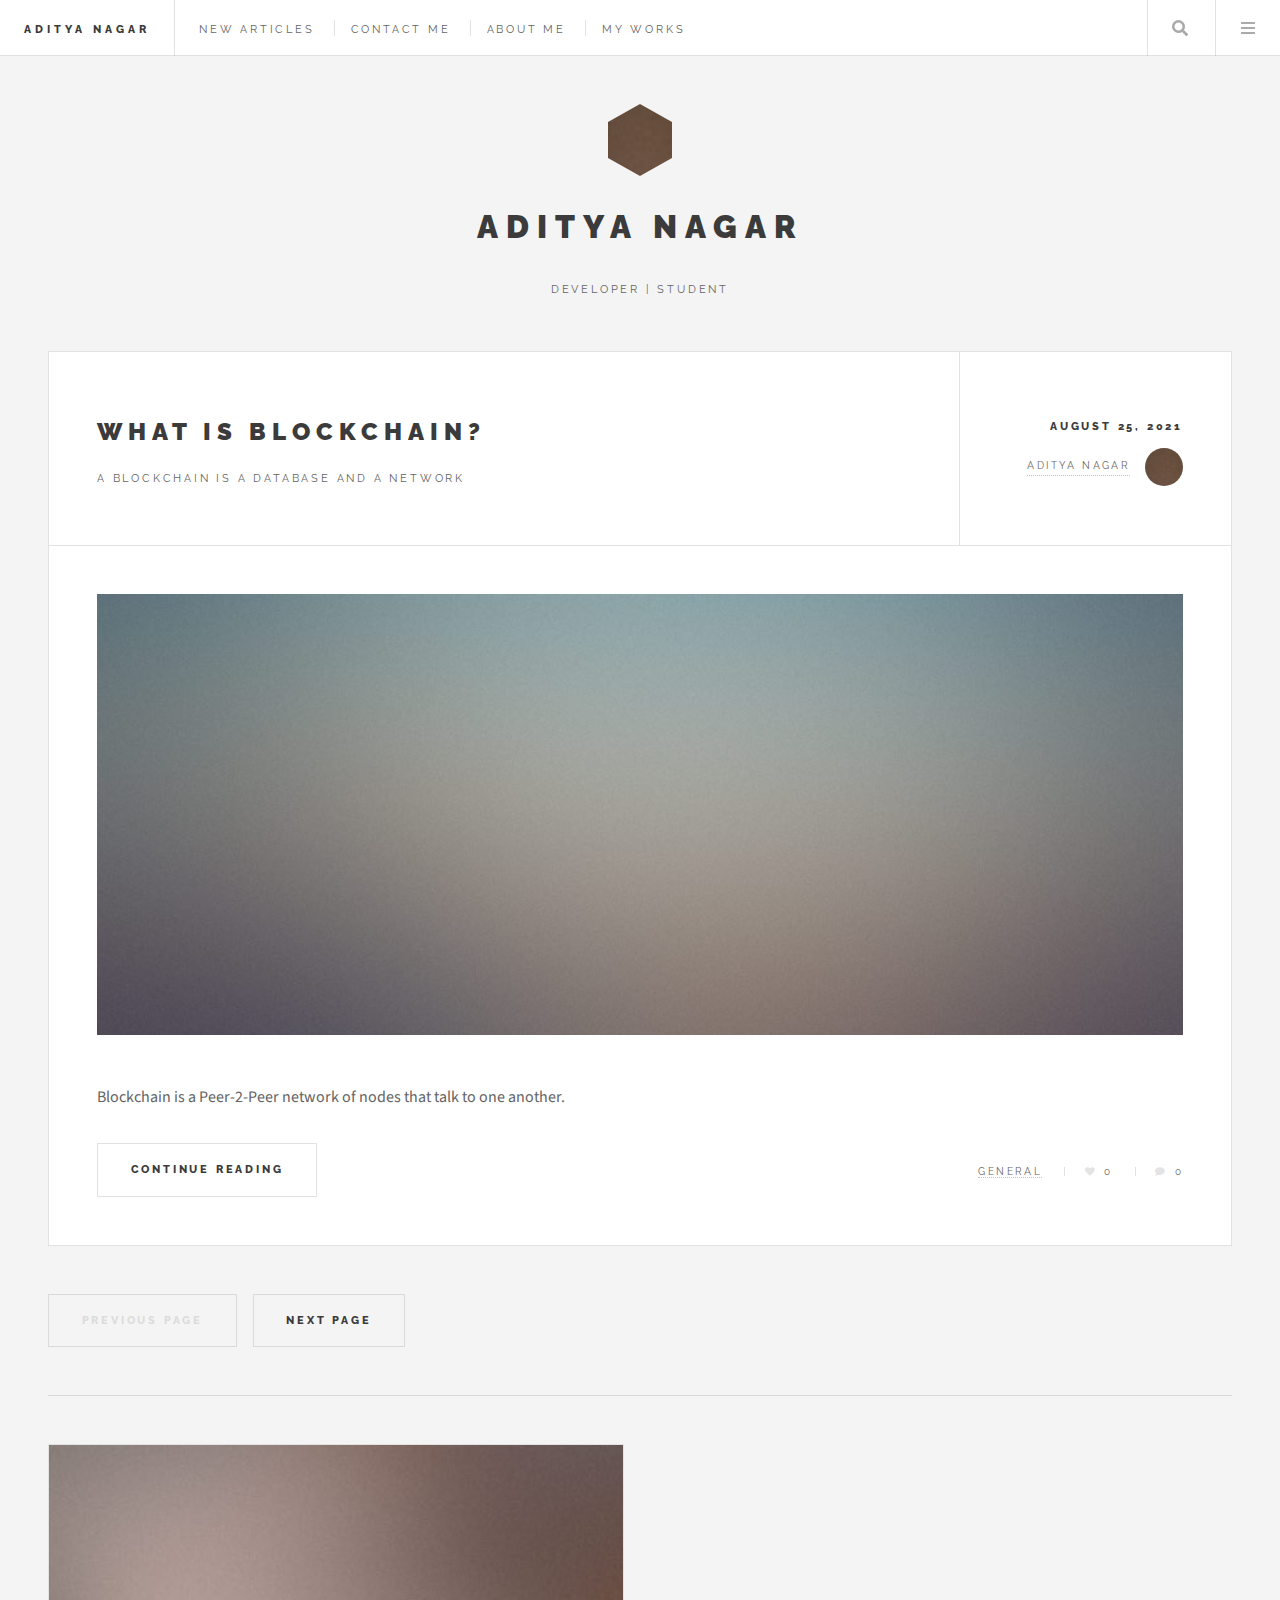
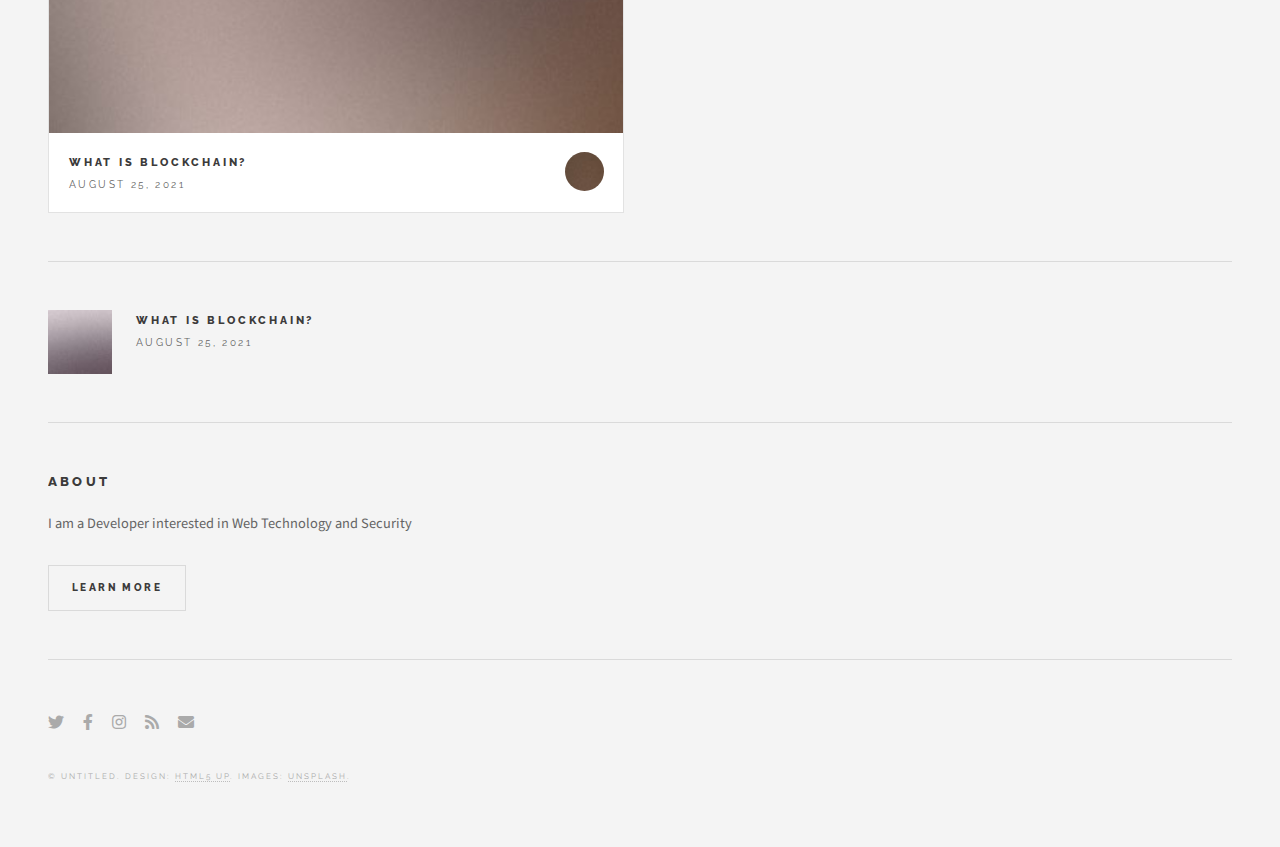
==== index.html @ 9ea2f199 "Initial commit" ====
<!DOCTYPE HTML>

<html>
	<head>
		<title>Aditya Nagar</title>
		<meta charset="utf-8" />
		<meta name="viewport" content="width=device-width, initial-scale=1, user-scalable=no" />
		<link rel="stylesheet" href="assets/css/main.css" />
	</head>
	<body class="is-preload">

		<!-- Wrapper -->
			<div id="wrapper">

				<!-- Header -->
					<header id="header">
						<h1><a href="index.html">Aditya Nagar</a></h1>
						<nav class="links">
							<ul>
								<li><a href="#">New Articles</a></li>
								<li><a href="#">Contact Me</a></li>
								<li><a href="#">About Me</a></li>
								<li><a href="#">My Works</a></li>
							</ul>
						</nav>
						<nav class="main">
							<ul>
								<li class="search">
									<a class="fa-search" href="#search">Search</a>
									<form id="search" method="get" action="#">
										<input type="text" name="query" placeholder="Search" />
									</form>
								</li>
								<li class="menu">
									<a class="fa-bars" href="#menu">Menu</a>
								</li>
							</ul>
						</nav>
					</header>

				<!-- Menu -->
					<section id="menu">

						<!-- Search -->
							<section>
								<form class="search" method="get" action="#">
									<input type="text" name="query" placeholder="Search" />
								</form>
							</section>

						<!-- Links -->
							<section>
								<ul class="links">
									<li>
										<a href="#">
											<h3>What is Blockchain?</h3>
											<p>A Blockchain is a DATABASE and a NETWORK</p>
										</a>
									</li>
									
								</ul>
							</section>

						<!-- Actions -->
							<section>
								<ul class="actions stacked">
									<li><a href="#" class="button large fit">Log In</a></li>
								</ul>
							</section>

					</section>

				<!-- Main -->
					<div id="main">

						<!-- Post -->
							<article class="post">
								<header>
									<div class="title">
										<h2><a href="single.html">What is Blockchain?</a></h2>
										<p>A Blockchain is a DATABASE and a NETWORK</p>
									</div>
									<div class="meta">
										<time class="published" datetime="2015-11-01">August 25, 2021</time>
										<a href="#" class="author"><span class="name">Aditya Nagar</span><img src="images/avatar.jpg" alt="" /></a>
									</div>
								</header>
								<a href="single.html" class="image featured"><img src="images/pic01.jpg" alt="" /></a>
								<p>Blockchain is a Peer-2-Peer network of nodes that talk to one another.</p>
								<footer>
									<ul class="actions">
										<li><a href="single.html" class="button large">Continue Reading</a></li>
									</ul>
									<ul class="stats">
										<li><a href="#">General</a></li>
										<li><a href="#" class="icon solid fa-heart">0</a></li>
										<li><a href="#" class="icon solid fa-comment">0</a></li>
									</ul>
								</footer>
							</article>

						<!-- Post -->
						<!--
while (!deck.isInOrder()) {
  print 'Iteration ' + i;
  deck.shuffle();
  i++;
}

print 'It took ' + i + ' iterations to sort the deck.';</code></pre>
								</section>

								<section>
									<h3>Lists</h3>
									<div class="row">
										<div class="col-6 col-12-medium">
											<h4>Unordered</h4>
											<ul>
												<li>Dolor pulvinar etiam.</li>
												<li>Sagittis adipiscing.</li>
												<li>Felis enim feugiat.</li>
											</ul>
											<h4>Alternate</h4>
											<ul class="alt">
												<li>Dolor pulvinar etiam.</li>
												<li>Sagittis adipiscing.</li>
												<li>Felis enim feugiat.</li>
											</ul>
										</div>
										<div class="col-6 col-12-medium">
											<h4>Ordered</h4>
											<ol>
												<li>Dolor pulvinar etiam.</li>
												<li>Etiam vel felis viverra.</li>
												<li>Felis enim feugiat.</li>
												<li>Dolor pulvinar etiam.</li>
												<li>Etiam vel felis lorem.</li>
												<li>Felis enim et feugiat.</li>
											</ol>
											<h4>Icons</h4>
											<ul class="icons">
												<li><a href="#" class="icon brands fa-twitter"><span class="label">Twitter</span></a></li>
												<li><a href="#" class="icon brands fa-facebook-f"><span class="label">Facebook</span></a></li>
												<li><a href="#" class="icon brands fa-instagram"><span class="label">Instagram</span></a></li>
												<li><a href="#" class="icon brands fa-github"><span class="label">Github</span></a></li>
											</ul>
										</div>
									</div>
									<h3>Actions</h3>
									<div class="row">
										<div class="col-6 col-12-medium">
											<ul class="actions">
												<li><a href="#" class="button">Default</a></li>
												<li><a href="#" class="button">Default</a></li>
												<li><a href="#" class="button">Default</a></li>
											</ul>
											<ul class="actions small">
												<li><a href="#" class="button small">Small</a></li>
												<li><a href="#" class="button small">Small</a></li>
												<li><a href="#" class="button small">Small</a></li>
											</ul>
											<ul class="actions stacked">
												<li><a href="#" class="button">Default</a></li>
												<li><a href="#" class="button">Default</a></li>
												<li><a href="#" class="button">Default</a></li>
											</ul>
											<ul class="actions stacked">
												<li><a href="#" class="button small">Small</a></li>
												<li><a href="#" class="button small">Small</a></li>
												<li><a href="#" class="button small">Small</a></li>
											</ul>
										</div>
										<div class="col-6 col-12-medium">
											<ul class="actions stacked">
												<li><a href="#" class="button fit">Default</a></li>
												<li><a href="#" class="button fit">Default</a></li>
											</ul>
											<ul class="actions stacked">
												<li><a href="#" class="button small fit">Small</a></li>
												<li><a href="#" class="button small fit">Small</a></li>
											</ul>
										</div>
									</div>
								</section>

								<section>
									<h3>Table</h3>
									<h4>Default</h4>
									<div class="table-wrapper">
										<table>
											<thead>
												<tr>
													<th>Name</th>
													<th>Description</th>
													<th>Price</th>
												</tr>
											</thead>
											<tbody>
												<tr>
													<td>Item One</td>
													<td>Ante turpis integer aliquet porttitor.</td>
													<td>29.99</td>
												</tr>
												<tr>
													<td>Item Two</td>
													<td>Vis ac commodo adipiscing arcu aliquet.</td>
													<td>19.99</td>
												</tr>
												<tr>
													<td>Item Three</td>
													<td> Morbi faucibus arcu accumsan lorem.</td>
													<td>29.99</td>
												</tr>
												<tr>
													<td>Item Four</td>
													<td>Vitae integer tempus condimentum.</td>
													<td>19.99</td>
												</tr>
												<tr>
													<td>Item Five</td>
													<td>Ante turpis integer aliquet porttitor.</td>
													<td>29.99</td>
												</tr>
											</tbody>
											<tfoot>
												<tr>
													<td colspan="2"></td>
													<td>100.00</td>
												</tr>
											</tfoot>
										</table>
									</div>

									<h4>Alternate</h4>
									<div class="table-wrapper">
										<table class="alt">
											<thead>
												<tr>
													<th>Name</th>
													<th>Description</th>
													<th>Price</th>
												</tr>
											</thead>
											<tbody>
												<tr>
													<td>Item One</td>
													<td>Ante turpis integer aliquet porttitor.</td>
													<td>29.99</td>
												</tr>
												<tr>
													<td>Item Two</td>
													<td>Vis ac commodo adipiscing arcu aliquet.</td>
													<td>19.99</td>
												</tr>
												<tr>
													<td>Item Three</td>
													<td> Morbi faucibus arcu accumsan lorem.</td>
													<td>29.99</td>
												</tr>
												<tr>
													<td>Item Four</td>
													<td>Vitae integer tempus condimentum.</td>
													<td>19.99</td>
												</tr>
												<tr>
													<td>Item Five</td>
													<td>Ante turpis integer aliquet porttitor.</td>
													<td>29.99</td>
												</tr>
											</tbody>
											<tfoot>
												<tr>
													<td colspan="2"></td>
													<td>100.00</td>
												</tr>
											</tfoot>
										</table>
									</div>
								</section>

								<section>
									<h3>Buttons</h3>
									<ul class="actions">
										<li><a href="#" class="button large">Large</a></li>
										<li><a href="#" class="button">Default</a></li>
										<li><a href="#" class="button small">Small</a></li>
									</ul>
									<ul class="actions fit">
										<li><a href="#" class="button fit">Fit</a></li>
										<li><a href="#" class="button fit">Fit</a></li>
										<li><a href="#" class="button fit">Fit</a></li>
									</ul>
									<ul class="actions fit small">
										<li><a href="#" class="button fit small">Fit + Small</a></li>
										<li><a href="#" class="button fit small">Fit + Small</a></li>
										<li><a href="#" class="button fit small">Fit + Small</a></li>
									</ul>
									<ul class="actions">
										<li><a href="#" class="button icon solid fa-download">Icon</a></li>
										<li><a href="#" class="button icon solid fa-upload">Icon</a></li>
										<li><a href="#" class="button icon solid fa-save">Icon</a></li>
									</ul>
									<ul class="actions">
										<li><span class="button disabled">Disabled</span></li>
										<li><span class="button disabled icon solid fa-download">Disabled</span></li>
									</ul>
								</section>

								<section>
									<h3>Form</h3>
									<form method="post" action="#">
										<div class="row gtr-uniform">
											<div class="col-6 col-12-xsmall">
												<input type="text" name="demo-name" id="demo-name" value="" placeholder="Name" />
											</div>
											<div class="col-6 col-12-xsmall">
												<input type="email" name="demo-email" id="demo-email" value="" placeholder="Email" />
											</div>
											<div class="col-12">
												<select name="demo-category" id="demo-category">
													<option value="">- Category -</option>
													<option value="1">Manufacturing</option>
													<option value="1">Shipping</option>
													<option value="1">Administration</option>
													<option value="1">Human Resources</option>
												</select>
											</div>
											<div class="col-4 col-12-small">
												<input type="radio" id="demo-priority-low" name="demo-priority" checked>
												<label for="demo-priority-low">Low</label>
											</div>
											<div class="col-4 col-12-small">
												<input type="radio" id="demo-priority-normal" name="demo-priority">
												<label for="demo-priority-normal">Normal</label>
											</div>
											<div class="col-4 col-12-small">
												<input type="radio" id="demo-priority-high" name="demo-priority">
												<label for="demo-priority-high">High</label>
											</div>
											<div class="col-6 col-12-small">
												<input type="checkbox" id="demo-copy" name="demo-copy">
												<label for="demo-copy">Email me a copy</label>
											</div>
											<div class="col-6 col-12-small">
												<input type="checkbox" id="demo-human" name="demo-human" checked>
												<label for="demo-human">Not a robot</label>
											</div>
											<div class="col-12">
												<textarea name="demo-message" id="demo-message" placeholder="Enter your message" rows="6"></textarea>
											</div>
											<div class="col-12">
												<ul class="actions">
													<li><input type="submit" value="Send Message" /></li>
													<li><input type="reset" value="Reset" /></li>
												</ul>
											</div>
										</div>
									</form>
								</section>

								<section>
									<h3>Image</h3>
									<h4>Fit</h4>
									<div class="box alt">
										<div class="row gtr-uniform">
											<div class="col-12"><span class="image fit"><img src="images/pic02.jpg" alt="" /></span></div>
											<div class="col-4"><span class="image fit"><img src="images/pic04.jpg" alt="" /></span></div>
											<div class="col-4"><span class="image fit"><img src="images/pic05.jpg" alt="" /></span></div>
											<div class="col-4"><span class="image fit"><img src="images/pic06.jpg" alt="" /></span></div>
											<div class="col-4"><span class="image fit"><img src="images/pic06.jpg" alt="" /></span></div>
											<div class="col-4"><span class="image fit"><img src="images/pic04.jpg" alt="" /></span></div>
											<div class="col-4"><span class="image fit"><img src="images/pic05.jpg" alt="" /></span></div>
											<div class="col-4"><span class="image fit"><img src="images/pic05.jpg" alt="" /></span></div>
											<div class="col-4"><span class="image fit"><img src="images/pic06.jpg" alt="" /></span></div>
											<div class="col-4"><span class="image fit"><img src="images/pic04.jpg" alt="" /></span></div>
										</div>
									</div>
									<h4>Left &amp; Right</h4>
									<p><span class="image left"><img src="images/pic07.jpg" alt="" /></span>Fringilla nisl. Donec accumsan interdum nisi, quis tincidunt felis sagittis eget. tempus euismod. Vestibulum ante ipsum primis in faucibus vestibulum. Blandit adipiscing eu felis iaculis volutpat ac adipiscing accumsan eu faucibus. Integer ac pellentesque praesent tincidunt felis sagittis eget. tempus euismod. Vestibulum ante ipsum primis in faucibus vestibulum. Blandit adipiscing eu felis iaculis volutpat ac adipiscing accumsan eu faucibus. Integer ac pellentesque praesent. Donec accumsan interdum nisi, quis tincidunt felis sagittis eget. tempus euismod. Vestibulum ante ipsum primis in faucibus vestibulum. Blandit adipiscing eu felis iaculis volutpat ac adipiscing accumsan eu faucibus. Integer ac pellentesque praesent tincidunt felis sagittis eget. tempus euismod. Vestibulum ante ipsum primis in faucibus vestibulum. Blandit adipiscing eu felis iaculis volutpat ac adipiscing accumsan eu faucibus. Integer ac pellentesque praesent. Blandit adipiscing eu felis iaculis volutpat ac adipiscing accumsan eu faucibus. Integer ac pellentesque praesent tincidunt felis sagittis eget. tempus euismod. Vestibulum ante ipsum primis in faucibus vestibulum. Blandit adipiscing eu felis iaculis volutpat ac adipiscing accumsan eu faucibus. Integer ac pellentesque praesent.</p>
									<p><span class="image right"><img src="images/pic04.jpg" alt="" /></span>Fringilla nisl. Donec accumsan interdum nisi, quis tincidunt felis sagittis eget. tempus euismod. Vestibulum ante ipsum primis in faucibus vestibulum. Blandit adipiscing eu felis iaculis volutpat ac adipiscing accumsan eu faucibus. Integer ac pellentesque praesent tincidunt felis sagittis eget. tempus euismod. Vestibulum ante ipsum primis in faucibus vestibulum. Blandit adipiscing eu felis iaculis volutpat ac adipiscing accumsan eu faucibus. Integer ac pellentesque praesent. Donec accumsan interdum nisi, quis tincidunt felis sagittis eget. tempus euismod. Vestibulum ante ipsum primis in faucibus vestibulum. Blandit adipiscing eu felis iaculis volutpat ac adipiscing accumsan eu faucibus. Integer ac pellentesque praesent tincidunt felis sagittis eget. tempus euismod. Vestibulum ante ipsum primis in faucibus vestibulum. Blandit adipiscing eu felis iaculis volutpat ac adipiscing accumsan eu faucibus. Integer ac pellentesque praesent. Blandit adipiscing eu felis iaculis volutpat ac adipiscing accumsan eu faucibus. Integer ac pellentesque praesent tincidunt felis sagittis eget. tempus euismod. Vestibulum ante ipsum primis in faucibus vestibulum. Blandit adipiscing eu felis iaculis volutpat ac adipiscing accumsan eu faucibus. Integer ac pellentesque praesent.</p>
								</section>

							</article>
						-->

						<!-- Pagination -->
							<ul class="actions pagination">
								<li><a href="" class="disabled button large previous">Previous Page</a></li>
								<li><a href="#" class="button large next">Next Page</a></li>
							</ul>

					</div>

				<!-- Sidebar -->
					<section id="sidebar">

						<!-- Intro -->
							<section id="intro">
								<a href="#" class="logo"><img src="images/avatar.jpg" alt="" /></a>
								<header>
									<h2>Aditya Nagar</h2>
									<p> Developer | Student</p>
								</header>
							</section>

						<!-- Mini Posts -->
							<section>
								<div class="mini-posts">

									<!-- Mini Post -->
										<article class="mini-post">
											<header>
												<h3><a href="single.html">What is Blockchain?</a></h3>
												<time class="published" datetime="2015-10-20">August 25, 2021</time>
												<a href="#" class="author"><img src="images/avatar.jpg" alt="" /></a>
											</header>
											<a href="single.html" class="image"><img src="images/pic04.jpg" alt="" /></a>
										</article>

									
								</div>
							</section>

						<!-- Posts List -->
							<section>
								<ul class="posts">
									<li>
										<article>
											<header>
												<h3><a href="single.html">What is Blockchain? </a></h3>
												<time class="published" datetime="2015-10-20">August 25, 2021</time>
											</header>
											<a href="single.html" class="image"><img src="images/pic08.jpg" alt="" /></a>
										</article>
									</li>
									
								</ul>
							</section>

						<!-- About -->
							<section class="blurb">
								<h2>About</h2>
								<p>I am a Developer interested in Web Technology and Security</p>
								<ul class="actions">
									<li><a href="#" class="button">Learn More</a></li>
								</ul>
							</section>

						<!-- Footer -->
							<section id="footer">
								<ul class="icons">
									<li><a href="#" class="icon brands fa-twitter"><span class="label">Twitter</span></a></li>
									<li><a href="#" class="icon brands fa-facebook-f"><span class="label">Facebook</span></a></li>
									<li><a href="#" class="icon brands fa-instagram"><span class="label">Instagram</span></a></li>
									<li><a href="#" class="icon solid fa-rss"><span class="label">RSS</span></a></li>
									<li><a href="#" class="icon solid fa-envelope"><span class="label">Email</span></a></li>
								</ul>
								<p class="copyright">&copy; Untitled. Design: <a href="http://html5up.net">HTML5 UP</a>. Images: <a href="http://unsplash.com">Unsplash</a>.</p>
							</section>

					</section>

			</div>

		<!-- Scripts -->
			<script src="assets/js/jquery.min.js"></script>
			<script src="assets/js/browser.min.js"></script>
			<script src="assets/js/breakpoints.min.js"></script>
			<script src="assets/js/util.js"></script>
			<script src="assets/js/main.js"></script>

	</body>
</html>
---- assets/css/main.css ----
@import url(fontawesome-all.min.css);
@import url("https://fonts.googleapis.com/css?family=Source+Sans+Pro:400,700|Raleway:400,800,900");

/*
	Future Imperfect by HTML5 UP
	html5up.net | @ajlkn
	Free for personal and commercial use under the CCA 3.0 license (html5up.net/license)
*/

html, body, div, span, applet, object,
iframe, h1, h2, h3, h4, h5, h6, p, blockquote,
pre, a, abbr, acronym, address, big, cite,
code, del, dfn, em, img, ins, kbd, q, s, samp,
small, strike, strong, sub, sup, tt, var, b,
u, i, center, dl, dt, dd, ol, ul, li, fieldset,
form, label, legend, table, caption, tbody,
tfoot, thead, tr, th, td, article, aside,
canvas, details, embed, figure, figcaption,
footer, header, hgroup, menu, nav, output, ruby,
section, summary, time, mark, audio, video {
	margin: 0;
	padding: 0;
	border: 0;
	font-size: 100%;
	font: inherit;
	vertical-align: baseline;}

article, aside, details, figcaption, figure,
footer, header, hgroup, menu, nav, section {
	display: block;}

body {
	line-height: 1;
}

ol, ul {
	list-style: none;
}

blockquote, q {
	quotes: none;
}

	blockquote:before, blockquote:after, q:before, q:after {
		content: '';
		content: none;
	}

table {
	border-collapse: collapse;
	border-spacing: 0;
}

body {
	-webkit-text-size-adjust: none;
}

mark {
	background-color: transparent;
	color: inherit;
}

input::-moz-focus-inner {
	border: 0;
	padding: 0;
}

input, select, textarea {
	-moz-appearance: none;
	-webkit-appearance: none;
	-ms-appearance: none;
	appearance: none;
}

/* Basic */

	@-ms-viewport {
		width: device-width;
	}

	body {
		-ms-overflow-style: scrollbar;
	}

	@media screen and (max-width: 480px) {

		html, body {
			min-width: 320px;
		}

	}

	html {
		box-sizing: border-box;
	}

	*, *:before, *:after {
		box-sizing: inherit;
	}

	body {
		background: #f4f4f4;
	}

		body.is-preload *, body.is-preload *:before, body.is-preload *:after {
			-moz-animation: none !important;
			-webkit-animation: none !important;
			-ms-animation: none !important;
			animation: none !important;
			-moz-transition: none !important;
			-webkit-transition: none !important;
			-ms-transition: none !important;
			transition: none !important;
		}

/* Type */

	body, input, select, textarea {
		color: #646464;
		font-family: "Source Sans Pro", Helvetica, sans-serif;
		font-size: 14pt;
		font-weight: 400;
		line-height: 1.75;
	}

		@media screen and (max-width: 1680px) {

			body, input, select, textarea {
				font-size: 12pt;
			}

		}

		@media screen and (max-width: 1280px) {

			body, input, select, textarea {
				font-size: 12pt;
			}

		}

		@media screen and (max-width: 980px) {

			body, input, select, textarea {
				font-size: 12pt;
			}

		}

		@media screen and (max-width: 736px) {

			body, input, select, textarea {
				font-size: 12pt;
			}

		}

		@media screen and (max-width: 480px) {

			body, input, select, textarea {
				font-size: 12pt;
			}

		}

	a {
		-moz-transition: color 0.2s ease, border-bottom-color 0.2s ease;
		-webkit-transition: color 0.2s ease, border-bottom-color 0.2s ease;
		-ms-transition: color 0.2s ease, border-bottom-color 0.2s ease;
		transition: color 0.2s ease, border-bottom-color 0.2s ease;
		border-bottom: dotted 1px rgba(160, 160, 160, 0.65);
		color: inherit;
		text-decoration: none;
	}

		a:before {
			-moz-transition: color 0.2s ease;
			-webkit-transition: color 0.2s ease;
			-ms-transition: color 0.2s ease;
			transition: color 0.2s ease;
		}

		a:hover {
			border-bottom-color: transparent;
			color: #2ebaae !important;
		}

			a:hover:before {
				color: #2ebaae !important;
			}

	strong, b {
		color: #3c3b3b;
		font-weight: 700;
	}

	em, i {
		font-style: italic;
	}

	p {
		margin: 0 0 2em 0;
	}

	h1, h2, h3, h4, h5, h6 {
		color: #3c3b3b;
		font-family: "Raleway", Helvetica, sans-serif;
		font-weight: 800;
		letter-spacing: 0.25em;
		line-height: 1.65;
		margin: 0 0 1em 0;
		text-transform: uppercase;
	}

		h1 a, h2 a, h3 a, h4 a, h5 a, h6 a {
			color: inherit;
			border-bottom: 0;
		}

	h2 {
		font-size: 1.1em;
	}

	h3 {
		font-size: 0.9em;
	}

	h4 {
		font-size: 0.7em;
	}

	h5 {
		font-size: 0.7em;
	}

	h6 {
		font-size: 0.7em;
	}

	sub {
		font-size: 0.8em;
		position: relative;
		top: 0.5em;
	}

	sup {
		font-size: 0.8em;
		position: relative;
		top: -0.5em;
	}

	blockquote {
		border-left: solid 4px rgba(160, 160, 160, 0.3);
		font-style: italic;
		margin: 0 0 2em 0;
		padding: 0.5em 0 0.5em 2em;
	}

	code {
		background: rgba(160, 160, 160, 0.075);
		border: solid 1px rgba(160, 160, 160, 0.3);
		font-family: "Courier New", monospace;
		font-size: 0.9em;
		margin: 0 0.25em;
		padding: 0.25em 0.65em;
	}

	pre {
		-webkit-overflow-scrolling: touch;
		font-family: "Courier New", monospace;
		font-size: 0.9em;
		margin: 0 0 2em 0;
	}

		pre code {
			display: block;
			line-height: 1.75em;
			padding: 1em 1.5em;
			overflow-x: auto;
		}

	hr {
		border: 0;
		border-bottom: solid 1px rgba(160, 160, 160, 0.3);
		margin: 2em 0;
	}

		hr.major {
			margin: 3em 0;
		}

	.align-left {
		text-align: left;
	}

	.align-center {
		text-align: center;
	}

	.align-right {
		text-align: right;
	}

/* Row */

	.row {
		display: flex;
		flex-wrap: wrap;
		box-sizing: border-box;
		align-items: stretch;
	}

		.row > * {
			box-sizing: border-box;
		}

		.row.gtr-uniform > * > :last-child {
			margin-bottom: 0;
		}

		.row.aln-left {
			justify-content: flex-start;
		}

		.row.aln-center {
			justify-content: center;
		}

		.row.aln-right {
			justify-content: flex-end;
		}

		.row.aln-top {
			align-items: flex-start;
		}

		.row.aln-middle {
			align-items: center;
		}

		.row.aln-bottom {
			align-items: flex-end;
		}

		.row > .imp {
			order: -1;
		}

		.row > .col-1 {
			width: 8.33333%;
		}

		.row > .off-1 {
			margin-left: 8.33333%;
		}

		.row > .col-2 {
			width: 16.66667%;
		}

		.row > .off-2 {
			margin-left: 16.66667%;
		}

		.row > .col-3 {
			width: 25%;
		}

		.row > .off-3 {
			margin-left: 25%;
		}

		.row > .col-4 {
			width: 33.33333%;
		}

		.row > .off-4 {
			margin-left: 33.33333%;
		}

		.row > .col-5 {
			width: 41.66667%;
		}

		.row > .off-5 {
			margin-left: 41.66667%;
		}

		.row > .col-6 {
			width: 50%;
		}

		.row > .off-6 {
			margin-left: 50%;
		}

		.row > .col-7 {
			width: 58.33333%;
		}

		.row > .off-7 {
			margin-left: 58.33333%;
		}

		.row > .col-8 {
			width: 66.66667%;
		}

		.row > .off-8 {
			margin-left: 66.66667%;
		}

		.row > .col-9 {
			width: 75%;
		}

		.row > .off-9 {
			margin-left: 75%;
		}

		.row > .col-10 {
			width: 83.33333%;
		}

		.row > .off-10 {
			margin-left: 83.33333%;
		}

		.row > .col-11 {
			width: 91.66667%;
		}

		.row > .off-11 {
			margin-left: 91.66667%;
		}

		.row > .col-12 {
			width: 100%;
		}

		.row > .off-12 {
			margin-left: 100%;
		}

		.row.gtr-0 {
			margin-top: 0;
			margin-left: 0em;
		}

			.row.gtr-0 > * {
				padding: 0 0 0 0em;
			}

			.row.gtr-0.gtr-uniform {
				margin-top: 0em;
			}

				.row.gtr-0.gtr-uniform > * {
					padding-top: 0em;
				}

		.row.gtr-25 {
			margin-top: 0;
			margin-left: -0.25em;
		}

			.row.gtr-25 > * {
				padding: 0 0 0 0.25em;
			}

			.row.gtr-25.gtr-uniform {
				margin-top: -0.25em;
			}

				.row.gtr-25.gtr-uniform > * {
					padding-top: 0.25em;
				}

		.row.gtr-50 {
			margin-top: 0;
			margin-left: -0.5em;
		}

			.row.gtr-50 > * {
				padding: 0 0 0 0.5em;
			}

			.row.gtr-50.gtr-uniform {
				margin-top: -0.5em;
			}

				.row.gtr-50.gtr-uniform > * {
					padding-top: 0.5em;
				}

		.row {
			margin-top: 0;
			margin-left: -1em;
		}

			.row > * {
				padding: 0 0 0 1em;
			}

			.row.gtr-uniform {
				margin-top: -1em;
			}

				.row.gtr-uniform > * {
					padding-top: 1em;
				}

		.row.gtr-150 {
			margin-top: 0;
			margin-left: -1.5em;
		}

			.row.gtr-150 > * {
				padding: 0 0 0 1.5em;
			}

			.row.gtr-150.gtr-uniform {
				margin-top: -1.5em;
			}

				.row.gtr-150.gtr-uniform > * {
					padding-top: 1.5em;
				}

		.row.gtr-200 {
			margin-top: 0;
			margin-left: -2em;
		}

			.row.gtr-200 > * {
				padding: 0 0 0 2em;
			}

			.row.gtr-200.gtr-uniform {
				margin-top: -2em;
			}

				.row.gtr-200.gtr-uniform > * {
					padding-top: 2em;
				}

		@media screen and (max-width: 1680px) {

			.row {
				display: flex;
				flex-wrap: wrap;
				box-sizing: border-box;
				align-items: stretch;
			}

				.row > * {
					box-sizing: border-box;
				}

				.row.gtr-uniform > * > :last-child {
					margin-bottom: 0;
				}

				.row.aln-left {
					justify-content: flex-start;
				}

				.row.aln-center {
					justify-content: center;
				}

				.row.aln-right {
					justify-content: flex-end;
				}

				.row.aln-top {
					align-items: flex-start;
				}

				.row.aln-middle {
					align-items: center;
				}

				.row.aln-bottom {
					align-items: flex-end;
				}

				.row > .imp-xlarge {
					order: -1;
				}

				.row > .col-1-xlarge {
					width: 8.33333%;
				}

				.row > .off-1-xlarge {
					margin-left: 8.33333%;
				}

				.row > .col-2-xlarge {
					width: 16.66667%;
				}

				.row > .off-2-xlarge {
					margin-left: 16.66667%;
				}

				.row > .col-3-xlarge {
					width: 25%;
				}

				.row > .off-3-xlarge {
					margin-left: 25%;
				}

				.row > .col-4-xlarge {
					width: 33.33333%;
				}

				.row > .off-4-xlarge {
					margin-left: 33.33333%;
				}

				.row > .col-5-xlarge {
					width: 41.66667%;
				}

				.row > .off-5-xlarge {
					margin-left: 41.66667%;
				}

				.row > .col-6-xlarge {
					width: 50%;
				}

				.row > .off-6-xlarge {
					margin-left: 50%;
				}

				.row > .col-7-xlarge {
					width: 58.33333%;
				}

				.row > .off-7-xlarge {
					margin-left: 58.33333%;
				}

				.row > .col-8-xlarge {
					width: 66.66667%;
				}

				.row > .off-8-xlarge {
					margin-left: 66.66667%;
				}

				.row > .col-9-xlarge {
					width: 75%;
				}

				.row > .off-9-xlarge {
					margin-left: 75%;
				}

				.row > .col-10-xlarge {
					width: 83.33333%;
				}

				.row > .off-10-xlarge {
					margin-left: 83.33333%;
				}

				.row > .col-11-xlarge {
					width: 91.66667%;
				}

				.row > .off-11-xlarge {
					margin-left: 91.66667%;
				}

				.row > .col-12-xlarge {
					width: 100%;
				}

				.row > .off-12-xlarge {
					margin-left: 100%;
				}

				.row.gtr-0 {
					margin-top: 0;
					margin-left: 0em;
				}

					.row.gtr-0 > * {
						padding: 0 0 0 0em;
					}

					.row.gtr-0.gtr-uniform {
						margin-top: 0em;
					}

						.row.gtr-0.gtr-uniform > * {
							padding-top: 0em;
						}

				.row.gtr-25 {
					margin-top: 0;
					margin-left: -0.25em;
				}

					.row.gtr-25 > * {
						padding: 0 0 0 0.25em;
					}

					.row.gtr-25.gtr-uniform {
						margin-top: -0.25em;
					}

						.row.gtr-25.gtr-uniform > * {
							padding-top: 0.25em;
						}

				.row.gtr-50 {
					margin-top: 0;
					margin-left: -0.5em;
				}

					.row.gtr-50 > * {
						padding: 0 0 0 0.5em;
					}

					.row.gtr-50.gtr-uniform {
						margin-top: -0.5em;
					}

						.row.gtr-50.gtr-uniform > * {
							padding-top: 0.5em;
						}

				.row {
					margin-top: 0;
					margin-left: -1em;
				}

					.row > * {
						padding: 0 0 0 1em;
					}

					.row.gtr-uniform {
						margin-top: -1em;
					}

						.row.gtr-uniform > * {
							padding-top: 1em;
						}

				.row.gtr-150 {
					margin-top: 0;
					margin-left: -1.5em;
				}

					.row.gtr-150 > * {
						padding: 0 0 0 1.5em;
					}

					.row.gtr-150.gtr-uniform {
						margin-top: -1.5em;
					}

						.row.gtr-150.gtr-uniform > * {
							padding-top: 1.5em;
						}

				.row.gtr-200 {
					margin-top: 0;
					margin-left: -2em;
				}

					.row.gtr-200 > * {
						padding: 0 0 0 2em;
					}

					.row.gtr-200.gtr-uniform {
						margin-top: -2em;
					}

						.row.gtr-200.gtr-uniform > * {
							padding-top: 2em;
						}

		}

		@media screen and (max-width: 1280px) {

			.row {
				display: flex;
				flex-wrap: wrap;
				box-sizing: border-box;
				align-items: stretch;
			}

				.row > * {
					box-sizing: border-box;
				}

				.row.gtr-uniform > * > :last-child {
					margin-bottom: 0;
				}

				.row.aln-left {
					justify-content: flex-start;
				}

				.row.aln-center {
					justify-content: center;
				}

				.row.aln-right {
					justify-content: flex-end;
				}

				.row.aln-top {
					align-items: flex-start;
				}

				.row.aln-middle {
					align-items: center;
				}

				.row.aln-bottom {
					align-items: flex-end;
				}

				.row > .imp-large {
					order: -1;
				}

				.row > .col-1-large {
					width: 8.33333%;
				}

				.row > .off-1-large {
					margin-left: 8.33333%;
				}

				.row > .col-2-large {
					width: 16.66667%;
				}

				.row > .off-2-large {
					margin-left: 16.66667%;
				}

				.row > .col-3-large {
					width: 25%;
				}

				.row > .off-3-large {
					margin-left: 25%;
				}

				.row > .col-4-large {
					width: 33.33333%;
				}

				.row > .off-4-large {
					margin-left: 33.33333%;
				}

				.row > .col-5-large {
					width: 41.66667%;
				}

				.row > .off-5-large {
					margin-left: 41.66667%;
				}

				.row > .col-6-large {
					width: 50%;
				}

				.row > .off-6-large {
					margin-left: 50%;
				}

				.row > .col-7-large {
					width: 58.33333%;
				}

				.row > .off-7-large {
					margin-left: 58.33333%;
				}

				.row > .col-8-large {
					width: 66.66667%;
				}

				.row > .off-8-large {
					margin-left: 66.66667%;
				}

				.row > .col-9-large {
					width: 75%;
				}

				.row > .off-9-large {
					margin-left: 75%;
				}

				.row > .col-10-large {
					width: 83.33333%;
				}

				.row > .off-10-large {
					margin-left: 83.33333%;
				}

				.row > .col-11-large {
					width: 91.66667%;
				}

				.row > .off-11-large {
					margin-left: 91.66667%;
				}

				.row > .col-12-large {
					width: 100%;
				}

				.row > .off-12-large {
					margin-left: 100%;
				}

				.row.gtr-0 {
					margin-top: 0;
					margin-left: 0em;
				}

					.row.gtr-0 > * {
						padding: 0 0 0 0em;
					}

					.row.gtr-0.gtr-uniform {
						margin-top: 0em;
					}

						.row.gtr-0.gtr-uniform > * {
							padding-top: 0em;
						}

				.row.gtr-25 {
					margin-top: 0;
					margin-left: -0.25em;
				}

					.row.gtr-25 > * {
						padding: 0 0 0 0.25em;
					}

					.row.gtr-25.gtr-uniform {
						margin-top: -0.25em;
					}

						.row.gtr-25.gtr-uniform > * {
							padding-top: 0.25em;
						}

				.row.gtr-50 {
					margin-top: 0;
					margin-left: -0.5em;
				}

					.row.gtr-50 > * {
						padding: 0 0 0 0.5em;
					}

					.row.gtr-50.gtr-uniform {
						margin-top: -0.5em;
					}

						.row.gtr-50.gtr-uniform > * {
							padding-top: 0.5em;
						}

				.row {
					margin-top: 0;
					margin-left: -1em;
				}

					.row > * {
						padding: 0 0 0 1em;
					}

					.row.gtr-uniform {
						margin-top: -1em;
					}

						.row.gtr-uniform > * {
							padding-top: 1em;
						}

				.row.gtr-150 {
					margin-top: 0;
					margin-left: -1.5em;
				}

					.row.gtr-150 > * {
						padding: 0 0 0 1.5em;
					}

					.row.gtr-150.gtr-uniform {
						margin-top: -1.5em;
					}

						.row.gtr-150.gtr-uniform > * {
							padding-top: 1.5em;
						}

				.row.gtr-200 {
					margin-top: 0;
					margin-left: -2em;
				}

					.row.gtr-200 > * {
						padding: 0 0 0 2em;
					}

					.row.gtr-200.gtr-uniform {
						margin-top: -2em;
					}

						.row.gtr-200.gtr-uniform > * {
							padding-top: 2em;
						}

		}

		@media screen and (max-width: 980px) {

			.row {
				display: flex;
				flex-wrap: wrap;
				box-sizing: border-box;
				align-items: stretch;
			}

				.row > * {
					box-sizing: border-box;
				}

				.row.gtr-uniform > * > :last-child {
					margin-bottom: 0;
				}

				.row.aln-left {
					justify-content: flex-start;
				}

				.row.aln-center {
					justify-content: center;
				}

				.row.aln-right {
					justify-content: flex-end;
				}

				.row.aln-top {
					align-items: flex-start;
				}

				.row.aln-middle {
					align-items: center;
				}

				.row.aln-bottom {
					align-items: flex-end;
				}

				.row > .imp-medium {
					order: -1;
				}

				.row > .col-1-medium {
					width: 8.33333%;
				}

				.row > .off-1-medium {
					margin-left: 8.33333%;
				}

				.row > .col-2-medium {
					width: 16.66667%;
				}

				.row > .off-2-medium {
					margin-left: 16.66667%;
				}

				.row > .col-3-medium {
					width: 25%;
				}

				.row > .off-3-medium {
					margin-left: 25%;
				}

				.row > .col-4-medium {
					width: 33.33333%;
				}

				.row > .off-4-medium {
					margin-left: 33.33333%;
				}

				.row > .col-5-medium {
					width: 41.66667%;
				}

				.row > .off-5-medium {
					margin-left: 41.66667%;
				}

				.row > .col-6-medium {
					width: 50%;
				}

				.row > .off-6-medium {
					margin-left: 50%;
				}

				.row > .col-7-medium {
					width: 58.33333%;
				}

				.row > .off-7-medium {
					margin-left: 58.33333%;
				}

				.row > .col-8-medium {
					width: 66.66667%;
				}

				.row > .off-8-medium {
					margin-left: 66.66667%;
				}

				.row > .col-9-medium {
					width: 75%;
				}

				.row > .off-9-medium {
					margin-left: 75%;
				}

				.row > .col-10-medium {
					width: 83.33333%;
				}

				.row > .off-10-medium {
					margin-left: 83.33333%;
				}

				.row > .col-11-medium {
					width: 91.66667%;
				}

				.row > .off-11-medium {
					margin-left: 91.66667%;
				}

				.row > .col-12-medium {
					width: 100%;
				}

				.row > .off-12-medium {
					margin-left: 100%;
				}

				.row.gtr-0 {
					margin-top: 0;
					margin-left: 0em;
				}

					.row.gtr-0 > * {
						padding: 0 0 0 0em;
					}

					.row.gtr-0.gtr-uniform {
						margin-top: 0em;
					}

						.row.gtr-0.gtr-uniform > * {
							padding-top: 0em;
						}

				.row.gtr-25 {
					margin-top: 0;
					margin-left: -0.25em;
				}

					.row.gtr-25 > * {
						padding: 0 0 0 0.25em;
					}

					.row.gtr-25.gtr-uniform {
						margin-top: -0.25em;
					}

						.row.gtr-25.gtr-uniform > * {
							padding-top: 0.25em;
						}

				.row.gtr-50 {
					margin-top: 0;
					margin-left: -0.5em;
				}

					.row.gtr-50 > * {
						padding: 0 0 0 0.5em;
					}

					.row.gtr-50.gtr-uniform {
						margin-top: -0.5em;
					}

						.row.gtr-50.gtr-uniform > * {
							padding-top: 0.5em;
						}

				.row {
					margin-top: 0;
					margin-left: -1em;
				}

					.row > * {
						padding: 0 0 0 1em;
					}

					.row.gtr-uniform {
						margin-top: -1em;
					}

						.row.gtr-uniform > * {
							padding-top: 1em;
						}

				.row.gtr-150 {
					margin-top: 0;
					margin-left: -1.5em;
				}

					.row.gtr-150 > * {
						padding: 0 0 0 1.5em;
					}

					.row.gtr-150.gtr-uniform {
						margin-top: -1.5em;
					}

						.row.gtr-150.gtr-uniform > * {
							padding-top: 1.5em;
						}

				.row.gtr-200 {
					margin-top: 0;
					margin-left: -2em;
				}

					.row.gtr-200 > * {
						padding: 0 0 0 2em;
					}

					.row.gtr-200.gtr-uniform {
						margin-top: -2em;
					}

						.row.gtr-200.gtr-uniform > * {
							padding-top: 2em;
						}

		}

		@media screen and (max-width: 736px) {

			.row {
				display: flex;
				flex-wrap: wrap;
				box-sizing: border-box;
				align-items: stretch;
			}

				.row > * {
					box-sizing: border-box;
				}

				.row.gtr-uniform > * > :last-child {
					margin-bottom: 0;
				}

				.row.aln-left {
					justify-content: flex-start;
				}

				.row.aln-center {
					justify-content: center;
				}

				.row.aln-right {
					justify-content: flex-end;
				}

				.row.aln-top {
					align-items: flex-start;
				}

				.row.aln-middle {
					align-items: center;
				}

				.row.aln-bottom {
					align-items: flex-end;
				}

				.row > .imp-small {
					order: -1;
				}

				.row > .col-1-small {
					width: 8.33333%;
				}

				.row > .off-1-small {
					margin-left: 8.33333%;
				}

				.row > .col-2-small {
					width: 16.66667%;
				}

				.row > .off-2-small {
					margin-left: 16.66667%;
				}

				.row > .col-3-small {
					width: 25%;
				}

				.row > .off-3-small {
					margin-left: 25%;
				}

				.row > .col-4-small {
					width: 33.33333%;
				}

				.row > .off-4-small {
					margin-left: 33.33333%;
				}

				.row > .col-5-small {
					width: 41.66667%;
				}

				.row > .off-5-small {
					margin-left: 41.66667%;
				}

				.row > .col-6-small {
					width: 50%;
				}

				.row > .off-6-small {
					margin-left: 50%;
				}

				.row > .col-7-small {
					width: 58.33333%;
				}

				.row > .off-7-small {
					margin-left: 58.33333%;
				}

				.row > .col-8-small {
					width: 66.66667%;
				}

				.row > .off-8-small {
					margin-left: 66.66667%;
				}

				.row > .col-9-small {
					width: 75%;
				}

				.row > .off-9-small {
					margin-left: 75%;
				}

				.row > .col-10-small {
					width: 83.33333%;
				}

				.row > .off-10-small {
					margin-left: 83.33333%;
				}

				.row > .col-11-small {
					width: 91.66667%;
				}

				.row > .off-11-small {
					margin-left: 91.66667%;
				}

				.row > .col-12-small {
					width: 100%;
				}

				.row > .off-12-small {
					margin-left: 100%;
				}

				.row.gtr-0 {
					margin-top: 0;
					margin-left: 0em;
				}

					.row.gtr-0 > * {
						padding: 0 0 0 0em;
					}

					.row.gtr-0.gtr-uniform {
						margin-top: 0em;
					}

						.row.gtr-0.gtr-uniform > * {
							padding-top: 0em;
						}

				.row.gtr-25 {
					margin-top: 0;
					margin-left: -0.25em;
				}

					.row.gtr-25 > * {
						padding: 0 0 0 0.25em;
					}

					.row.gtr-25.gtr-uniform {
						margin-top: -0.25em;
					}

						.row.gtr-25.gtr-uniform > * {
							padding-top: 0.25em;
						}

				.row.gtr-50 {
					margin-top: 0;
					margin-left: -0.5em;
				}

					.row.gtr-50 > * {
						padding: 0 0 0 0.5em;
					}

					.row.gtr-50.gtr-uniform {
						margin-top: -0.5em;
					}

						.row.gtr-50.gtr-uniform > * {
							padding-top: 0.5em;
						}

				.row {
					margin-top: 0;
					margin-left: -1em;
				}

					.row > * {
						padding: 0 0 0 1em;
					}

					.row.gtr-uniform {
						margin-top: -1em;
					}

						.row.gtr-uniform > * {
							padding-top: 1em;
						}

				.row.gtr-150 {
					margin-top: 0;
					margin-left: -1.5em;
				}

					.row.gtr-150 > * {
						padding: 0 0 0 1.5em;
					}

					.row.gtr-150.gtr-uniform {
						margin-top: -1.5em;
					}

						.row.gtr-150.gtr-uniform > * {
							padding-top: 1.5em;
						}

				.row.gtr-200 {
					margin-top: 0;
					margin-left: -2em;
				}

					.row.gtr-200 > * {
						padding: 0 0 0 2em;
					}

					.row.gtr-200.gtr-uniform {
						margin-top: -2em;
					}

						.row.gtr-200.gtr-uniform > * {
							padding-top: 2em;
						}

		}

		@media screen and (max-width: 480px) {

			.row {
				display: flex;
				flex-wrap: wrap;
				box-sizing: border-box;
				align-items: stretch;
			}

				.row > * {
					box-sizing: border-box;
				}

				.row.gtr-uniform > * > :last-child {
					margin-bottom: 0;
				}

				.row.aln-left {
					justify-content: flex-start;
				}

				.row.aln-center {
					justify-content: center;
				}

				.row.aln-right {
					justify-content: flex-end;
				}

				.row.aln-top {
					align-items: flex-start;
				}

				.row.aln-middle {
					align-items: center;
				}

				.row.aln-bottom {
					align-items: flex-end;
				}

				.row > .imp-xsmall {
					order: -1;
				}

				.row > .col-1-xsmall {
					width: 8.33333%;
				}

				.row > .off-1-xsmall {
					margin-left: 8.33333%;
				}

				.row > .col-2-xsmall {
					width: 16.66667%;
				}

				.row > .off-2-xsmall {
					margin-left: 16.66667%;
				}

				.row > .col-3-xsmall {
					width: 25%;
				}

				.row > .off-3-xsmall {
					margin-left: 25%;
				}

				.row > .col-4-xsmall {
					width: 33.33333%;
				}

				.row > .off-4-xsmall {
					margin-left: 33.33333%;
				}

				.row > .col-5-xsmall {
					width: 41.66667%;
				}

				.row > .off-5-xsmall {
					margin-left: 41.66667%;
				}

				.row > .col-6-xsmall {
					width: 50%;
				}

				.row > .off-6-xsmall {
					margin-left: 50%;
				}

				.row > .col-7-xsmall {
					width: 58.33333%;
				}

				.row > .off-7-xsmall {
					margin-left: 58.33333%;
				}

				.row > .col-8-xsmall {
					width: 66.66667%;
				}

				.row > .off-8-xsmall {
					margin-left: 66.66667%;
				}

				.row > .col-9-xsmall {
					width: 75%;
				}

				.row > .off-9-xsmall {
					margin-left: 75%;
				}

				.row > .col-10-xsmall {
					width: 83.33333%;
				}

				.row > .off-10-xsmall {
					margin-left: 83.33333%;
				}

				.row > .col-11-xsmall {
					width: 91.66667%;
				}

				.row > .off-11-xsmall {
					margin-left: 91.66667%;
				}

				.row > .col-12-xsmall {
					width: 100%;
				}

				.row > .off-12-xsmall {
					margin-left: 100%;
				}

				.row.gtr-0 {
					margin-top: 0;
					margin-left: 0em;
				}

					.row.gtr-0 > * {
						padding: 0 0 0 0em;
					}

					.row.gtr-0.gtr-uniform {
						margin-top: 0em;
					}

						.row.gtr-0.gtr-uniform > * {
							padding-top: 0em;
						}

				.row.gtr-25 {
					margin-top: 0;
					margin-left: -0.25em;
				}

					.row.gtr-25 > * {
						padding: 0 0 0 0.25em;
					}

					.row.gtr-25.gtr-uniform {
						margin-top: -0.25em;
					}

						.row.gtr-25.gtr-uniform > * {
							padding-top: 0.25em;
						}

				.row.gtr-50 {
					margin-top: 0;
					margin-left: -0.5em;
				}

					.row.gtr-50 > * {
						padding: 0 0 0 0.5em;
					}

					.row.gtr-50.gtr-uniform {
						margin-top: -0.5em;
					}

						.row.gtr-50.gtr-uniform > * {
							padding-top: 0.5em;
						}

				.row {
					margin-top: 0;
					margin-left: -1em;
				}

					.row > * {
						padding: 0 0 0 1em;
					}

					.row.gtr-uniform {
						margin-top: -1em;
					}

						.row.gtr-uniform > * {
							padding-top: 1em;
						}

				.row.gtr-150 {
					margin-top: 0;
					margin-left: -1.5em;
				}

					.row.gtr-150 > * {
						padding: 0 0 0 1.5em;
					}

					.row.gtr-150.gtr-uniform {
						margin-top: -1.5em;
					}

						.row.gtr-150.gtr-uniform > * {
							padding-top: 1.5em;
						}

				.row.gtr-200 {
					margin-top: 0;
					margin-left: -2em;
				}

					.row.gtr-200 > * {
						padding: 0 0 0 2em;
					}

					.row.gtr-200.gtr-uniform {
						margin-top: -2em;
					}

						.row.gtr-200.gtr-uniform > * {
							padding-top: 2em;
						}

		}

/* Author */

	.author {
		display: -moz-flex;
		display: -webkit-flex;
		display: -ms-flex;
		display: flex;
		-moz-flex-direction: row;
		-webkit-flex-direction: row;
		-ms-flex-direction: row;
		flex-direction: row;
		-moz-align-items: center;
		-webkit-align-items: center;
		-ms-align-items: center;
		align-items: center;
		-moz-justify-content: -moz-flex-end;
		-webkit-justify-content: -webkit-flex-end;
		-ms-justify-content: -ms-flex-end;
		justify-content: flex-end;
		border-bottom: 0;
		font-family: "Raleway", Helvetica, sans-serif;
		font-size: 0.6em;
		font-weight: 400;
		letter-spacing: 0.25em;
		text-transform: uppercase;
		white-space: nowrap;
	}

		.author .name {
			-moz-transition: border-bottom-color 0.2s ease;
			-webkit-transition: border-bottom-color 0.2s ease;
			-ms-transition: border-bottom-color 0.2s ease;
			transition: border-bottom-color 0.2s ease;
			border-bottom: dotted 1px rgba(160, 160, 160, 0.65);
			display: block;
			margin: 0 1.5em 0 0;
		}

		.author img {
			border-radius: 100%;
			display: block;
			width: 4em;
		}

		.author:hover .name {
			border-bottom-color: transparent;
		}

/* Blurb */

	.blurb h2 {
		font-size: 0.8em;
		margin: 0 0 1.5em 0;
	}

	.blurb h3 {
		font-size: 0.7em;
	}

	.blurb p {
		font-size: 0.9em;
	}

/* Box */

	.box {
		border: solid 1px rgba(160, 160, 160, 0.3);
		margin-bottom: 2em;
		padding: 1.5em;
	}

		.box > :last-child,
		.box > :last-child > :last-child,
		.box > :last-child > :last-child > :last-child {
			margin-bottom: 0;
		}

		.box.alt {
			border: 0;
			border-radius: 0;
			padding: 0;
		}

/* Button */

	input[type="submit"],
	input[type="reset"],
	input[type="button"],
	button,
	.button {
		-moz-appearance: none;
		-webkit-appearance: none;
		-ms-appearance: none;
		appearance: none;
		-moz-transition: background-color 0.2s ease, box-shadow 0.2s ease, color 0.2s ease;
		-webkit-transition: background-color 0.2s ease, box-shadow 0.2s ease, color 0.2s ease;
		-ms-transition: background-color 0.2s ease, box-shadow 0.2s ease, color 0.2s ease;
		transition: background-color 0.2s ease, box-shadow 0.2s ease, color 0.2s ease;
		background-color: transparent;
		border: 0;
		box-shadow: inset 0 0 0 1px rgba(160, 160, 160, 0.3);
		color: #3c3b3b !important;
		cursor: pointer;
		display: inline-block;
		font-family: "Raleway", Helvetica, sans-serif;
		font-size: 0.6em;
		font-weight: 800;
		height: 4.8125em;
		letter-spacing: 0.25em;
		line-height: 4.8125em;
		padding: 0 2.5em;
		text-align: center;
		text-decoration: none;
		text-transform: uppercase;
		white-space: nowrap;
	}

		input[type="submit"]:hover,
		input[type="reset"]:hover,
		input[type="button"]:hover,
		button:hover,
		.button:hover {
			box-shadow: inset 0 0 0 1px #2ebaae;
			color: #2ebaae !important;
		}

			input[type="submit"]:hover:active,
			input[type="reset"]:hover:active,
			input[type="button"]:hover:active,
			button:hover:active,
			.button:hover:active {
				background-color: rgba(46, 186, 174, 0.05);
			}

		input[type="submit"]:before, input[type="submit"]:after,
		input[type="reset"]:before,
		input[type="reset"]:after,
		input[type="button"]:before,
		input[type="button"]:after,
		button:before,
		button:after,
		.button:before,
		.button:after {
			color: #aaaaaa;
			position: relative;
		}

		input[type="submit"]:before,
		input[type="reset"]:before,
		input[type="button"]:before,
		button:before,
		.button:before {
			left: -1em;
			padding: 0 0 0 0.75em;
		}

		input[type="submit"]:after,
		input[type="reset"]:after,
		input[type="button"]:after,
		button:after,
		.button:after {
			left: 1em;
			padding: 0 0.75em 0 0;
		}

		input[type="submit"].fit,
		input[type="reset"].fit,
		input[type="button"].fit,
		button.fit,
		.button.fit {
			width: 100%;
		}

		input[type="submit"].large,
		input[type="reset"].large,
		input[type="button"].large,
		button.large,
		.button.large {
			font-size: 0.7em;
			padding: 0 3em;
		}

		input[type="submit"].small,
		input[type="reset"].small,
		input[type="button"].small,
		button.small,
		.button.small {
			font-size: 0.5em;
		}

		input[type="submit"].disabled, input[type="submit"]:disabled,
		input[type="reset"].disabled,
		input[type="reset"]:disabled,
		input[type="button"].disabled,
		input[type="button"]:disabled,
		button.disabled,
		button:disabled,
		.button.disabled,
		.button:disabled {
			pointer-events: none;
			color: rgba(160, 160, 160, 0.3) !important;
		}

			input[type="submit"].disabled:before, input[type="submit"]:disabled:before,
			input[type="reset"].disabled:before,
			input[type="reset"]:disabled:before,
			input[type="button"].disabled:before,
			input[type="button"]:disabled:before,
			button.disabled:before,
			button:disabled:before,
			.button.disabled:before,
			.button:disabled:before {
				color: rgba(160, 160, 160, 0.3) !important;
			}

/* Form */

	form {
		margin: 0 0 2em 0;
	}

		form.search {
			text-decoration: none;
			position: relative;
		}

			form.search:before {
				-moz-osx-font-smoothing: grayscale;
				-webkit-font-smoothing: antialiased;
				display: inline-block;
				font-style: normal;
				font-variant: normal;
				text-rendering: auto;
				line-height: 1;
				text-transform: none !important;
				font-family: 'Font Awesome 5 Free';
				font-weight: 900;
			}

			form.search:before {
				color: #aaaaaa;
				content: '\f002';
				display: block;
				height: 2.75em;
				left: 0;
				line-height: 2.75em;
				position: absolute;
				text-align: center;
				top: 0;
				width: 2.5em;
			}

			form.search > input:first-child {
				padding-left: 2.5em;
			}

	label {
		color: #3c3b3b;
		display: block;
		font-size: 0.9em;
		font-weight: 700;
		margin: 0 0 1em 0;
	}

	input[type="text"],
	input[type="password"],
	input[type="email"],
	input[type="tel"],
	select,
	textarea {
		-moz-appearance: none;
		-webkit-appearance: none;
		-ms-appearance: none;
		appearance: none;
		background: rgba(160, 160, 160, 0.075);
		border: none;
		border: solid 1px rgba(160, 160, 160, 0.3);
		border-radius: 0;
		color: inherit;
		display: block;
		outline: 0;
		padding: 0 1em;
		text-decoration: none;
		width: 100%;
	}

		input[type="text"]:invalid,
		input[type="password"]:invalid,
		input[type="email"]:invalid,
		input[type="tel"]:invalid,
		select:invalid,
		textarea:invalid {
			box-shadow: none;
		}

		input[type="text"]:focus,
		input[type="password"]:focus,
		input[type="email"]:focus,
		input[type="tel"]:focus,
		select:focus,
		textarea:focus {
			border-color: #2ebaae;
			box-shadow: inset 0 0 0 1px #2ebaae;
		}

	.select-wrapper {
		text-decoration: none;
		display: block;
		position: relative;
	}

		.select-wrapper:before {
			-moz-osx-font-smoothing: grayscale;
			-webkit-font-smoothing: antialiased;
			display: inline-block;
			font-style: normal;
			font-variant: normal;
			text-rendering: auto;
			line-height: 1;
			text-transform: none !important;
			font-family: 'Font Awesome 5 Free';
			font-weight: 900;
		}

		.select-wrapper:before {
			color: rgba(160, 160, 160, 0.3);
			content: '\f078';
			display: block;
			height: 2.75em;
			line-height: 2.75em;
			pointer-events: none;
			position: absolute;
			right: 0;
			text-align: center;
			top: 0;
			width: 2.75em;
		}

		.select-wrapper select::-ms-expand {
			display: none;
		}

	select {
		background-image: url("data:image/svg+xml;charset=utf8,%3Csvg xmlns='http://www.w3.org/2000/svg' width='40' height='40' preserveAspectRatio='none' viewBox='0 0 40 40'%3E%3Cpath d='M9.4,12.3l10.4,10.4l10.4-10.4c0.2-0.2,0.5-0.4,0.9-0.4c0.3,0,0.6,0.1,0.9,0.4l3.3,3.3c0.2,0.2,0.4,0.5,0.4,0.9 c0,0.4-0.1,0.6-0.4,0.9L20.7,31.9c-0.2,0.2-0.5,0.4-0.9,0.4c-0.3,0-0.6-0.1-0.9-0.4L4.3,17.3c-0.2-0.2-0.4-0.5-0.4-0.9 c0-0.4,0.1-0.6,0.4-0.9l3.3-3.3c0.2-0.2,0.5-0.4,0.9-0.4S9.1,12.1,9.4,12.3z' fill='rgba(160, 160, 160, 0.3)' /%3E%3C/svg%3E");
		background-size: 1.25rem;
		background-repeat: no-repeat;
		background-position: calc(100% - 1rem) center;
		height: 2.75em;
		padding-right: 2.75em;
		text-overflow: ellipsis;
	}

		select option {
			color: #3c3b3b;
			background: #ffffff;
		}

		select:focus::-ms-value {
			background-color: transparent;
		}

		select::-ms-expand {
			display: none;
		}

	input[type="text"],
	input[type="password"],
	input[type="email"],
	select {
		height: 2.75em;
	}

	textarea {
		padding: 0.75em 1em;
	}

	input[type="checkbox"],
	input[type="radio"] {
		-moz-appearance: none;
		-webkit-appearance: none;
		-ms-appearance: none;
		appearance: none;
		display: block;
		float: left;
		margin-right: -2em;
		opacity: 0;
		width: 1em;
		z-index: -1;
	}

		input[type="checkbox"] + label,
		input[type="radio"] + label {
			text-decoration: none;
			color: #646464;
			cursor: pointer;
			display: inline-block;
			font-size: 1em;
			font-weight: 400;
			padding-left: 2.4em;
			padding-right: 0.75em;
			position: relative;
		}

			input[type="checkbox"] + label:before,
			input[type="radio"] + label:before {
				-moz-osx-font-smoothing: grayscale;
				-webkit-font-smoothing: antialiased;
				display: inline-block;
				font-style: normal;
				font-variant: normal;
				text-rendering: auto;
				line-height: 1;
				text-transform: none !important;
				font-family: 'Font Awesome 5 Free';
				font-weight: 900;
			}

			input[type="checkbox"] + label:before,
			input[type="radio"] + label:before {
				background: rgba(160, 160, 160, 0.075);
				border: solid 1px rgba(160, 160, 160, 0.3);
				content: '';
				display: inline-block;
				font-size: 0.8em;
				height: 2.0625em;
				left: 0;
				line-height: 2.0625em;
				position: absolute;
				text-align: center;
				top: 0;
				width: 2.0625em;
			}

		input[type="checkbox"]:checked + label:before,
		input[type="radio"]:checked + label:before {
			background: #3c3b3b;
			border-color: #3c3b3b;
			color: #ffffff;
			content: '\f00c';
		}

		input[type="checkbox"]:focus + label:before,
		input[type="radio"]:focus + label:before {
			border-color: #2ebaae;
			box-shadow: 0 0 0 1px #2ebaae;
		}

	input[type="radio"] + label:before {
		border-radius: 100%;
	}

	::-webkit-input-placeholder {
		color: #aaaaaa !important;
		opacity: 1.0;
	}

	:-moz-placeholder {
		color: #aaaaaa !important;
		opacity: 1.0;
	}

	::-moz-placeholder {
		color: #aaaaaa !important;
		opacity: 1.0;
	}

	:-ms-input-placeholder {
		color: #aaaaaa !important;
		opacity: 1.0;
	}

/* Icon */

	.icon {
		text-decoration: none;
		border-bottom: none;
		position: relative;
	}

		.icon:before {
			-moz-osx-font-smoothing: grayscale;
			-webkit-font-smoothing: antialiased;
			display: inline-block;
			font-style: normal;
			font-variant: normal;
			text-rendering: auto;
			line-height: 1;
			text-transform: none !important;
			font-family: 'Font Awesome 5 Free';
			font-weight: 400;
		}

		.icon > .label {
			display: none;
		}

		.icon:before {
			line-height: inherit;
		}

		.icon.solid:before {
			font-weight: 900;
		}

		.icon.brands:before {
			font-family: 'Font Awesome 5 Brands';
		}

		.icon.suffix:before {
			float: right;
		}

/* Image */

	.image {
		border: 0;
		display: inline-block;
		position: relative;
	}

		.image img {
			display: block;
		}

		.image.left, .image.right {
			max-width: 40%;
		}

			.image.left img, .image.right img {
				width: 100%;
			}

		.image.left {
			float: left;
			padding: 0 1.5em 1em 0;
			top: 0.25em;
		}

		.image.right {
			float: right;
			padding: 0 0 1em 1.5em;
			top: 0.25em;
		}

		.image.fit {
			display: block;
			margin: 0 0 2em 0;
			width: 100%;
		}

			.image.fit img {
				width: 100%;
			}

		.image.featured {
			display: block;
			margin: 0 0 3em 0;
			width: 100%;
		}

			.image.featured img {
				width: 100%;
			}

			@media screen and (max-width: 736px) {

				.image.featured {
					margin: 0 0 1.5em 0;
				}

			}

		.image.main {
			display: block;
			margin: 0 0 3em 0;
			width: 100%;
		}

			.image.main img {
				width: 100%;
			}

/* List */

	ol {
		list-style: decimal;
		margin: 0 0 2em 0;
		padding-left: 1.25em;
	}

		ol li {
			padding-left: 0.25em;
		}

	ul {
		list-style: disc;
		margin: 0 0 2em 0;
		padding-left: 1em;
	}

		ul li {
			padding-left: 0.5em;
		}

		ul.alt {
			list-style: none;
			padding-left: 0;
		}

			ul.alt li {
				border-top: solid 1px rgba(160, 160, 160, 0.3);
				padding: 0.5em 0;
			}

				ul.alt li:first-child {
					border-top: 0;
					padding-top: 0;
				}

	dl {
		margin: 0 0 2em 0;
	}

		dl dt {
			display: block;
			font-weight: 700;
			margin: 0 0 1em 0;
		}

		dl dd {
			margin-left: 2em;
		}

/* Actions */

	ul.actions {
		display: -moz-flex;
		display: -webkit-flex;
		display: -ms-flex;
		display: flex;
		cursor: default;
		list-style: none;
		margin-left: -1em;
		padding-left: 0;
	}

		ul.actions li {
			padding: 0 0 0 1em;
			vertical-align: middle;
		}

		ul.actions.special {
			-moz-justify-content: center;
			-webkit-justify-content: center;
			-ms-justify-content: center;
			justify-content: center;
			width: 100%;
			margin-left: 0;
		}

			ul.actions.special li:first-child {
				padding-left: 0;
			}

		ul.actions.stacked {
			-moz-flex-direction: column;
			-webkit-flex-direction: column;
			-ms-flex-direction: column;
			flex-direction: column;
			margin-left: 0;
		}

			ul.actions.stacked li {
				padding: 1.3em 0 0 0;
			}

				ul.actions.stacked li:first-child {
					padding-top: 0;
				}

		ul.actions.fit {
			width: calc(100% + 1em);
		}

			ul.actions.fit li {
				-moz-flex-grow: 1;
				-webkit-flex-grow: 1;
				-ms-flex-grow: 1;
				flex-grow: 1;
				-moz-flex-shrink: 1;
				-webkit-flex-shrink: 1;
				-ms-flex-shrink: 1;
				flex-shrink: 1;
				width: 100%;
			}

				ul.actions.fit li > * {
					width: 100%;
				}

			ul.actions.fit.stacked {
				width: 100%;
			}

		@media screen and (max-width: 480px) {

			ul.actions:not(.fixed) {
				-moz-flex-direction: column;
				-webkit-flex-direction: column;
				-ms-flex-direction: column;
				flex-direction: column;
				margin-left: 0;
				width: 100% !important;
			}

				ul.actions:not(.fixed) li {
					-moz-flex-grow: 1;
					-webkit-flex-grow: 1;
					-ms-flex-grow: 1;
					flex-grow: 1;
					-moz-flex-shrink: 1;
					-webkit-flex-shrink: 1;
					-ms-flex-shrink: 1;
					flex-shrink: 1;
					padding: 1em 0 0 0;
					text-align: center;
					width: 100%;
				}

					ul.actions:not(.fixed) li > * {
						width: 100%;
					}

					ul.actions:not(.fixed) li:first-child {
						padding-top: 0;
					}

					ul.actions:not(.fixed) li input[type="submit"],
					ul.actions:not(.fixed) li input[type="reset"],
					ul.actions:not(.fixed) li input[type="button"],
					ul.actions:not(.fixed) li button,
					ul.actions:not(.fixed) li .button {
						width: 100%;
					}

						ul.actions:not(.fixed) li input[type="submit"].icon:before,
						ul.actions:not(.fixed) li input[type="reset"].icon:before,
						ul.actions:not(.fixed) li input[type="button"].icon:before,
						ul.actions:not(.fixed) li button.icon:before,
						ul.actions:not(.fixed) li .button.icon:before {
							margin-left: -0.5em;
						}

		}

/* Icons */

	ul.icons {
		cursor: default;
		list-style: none;
		padding-left: 0;
	}

		ul.icons li {
			display: inline-block;
			padding: 0 1em 0 0;
		}

			ul.icons li:last-child {
				padding-right: 0;
			}

			ul.icons li > * {
				border: 0;
			}

				ul.icons li > * .label {
					display: none;
				}

/* Posts */

	ul.posts {
		list-style: none;
		padding: 0;
	}

		ul.posts li {
			border-top: dotted 1px rgba(160, 160, 160, 0.3);
			margin: 1.5em 0 0 0;
			padding: 1.5em 0 0 0;
		}

			ul.posts li:first-child {
				border-top: 0;
				margin-top: 0;
				padding-top: 0;
			}

		ul.posts article {
			display: -moz-flex;
			display: -webkit-flex;
			display: -ms-flex;
			display: flex;
			-moz-align-items: -moz-flex-start;
			-webkit-align-items: -webkit-flex-start;
			-ms-align-items: -ms-flex-start;
			align-items: flex-start;
			-moz-flex-direction: row-reverse;
			-webkit-flex-direction: row-reverse;
			-ms-flex-direction: row-reverse;
			flex-direction: row-reverse;
		}

			ul.posts article .image {
				display: block;
				margin-right: 1.5em;
				min-width: 4em;
				width: 4em;
			}

				ul.posts article .image img {
					width: 100%;
				}

			ul.posts article header {
				-moz-flex-grow: 1;
				-webkit-flex-grow: 1;
				-ms-flex-grow: 1;
				flex-grow: 1;
				-ms-flex: 1;
			}

				ul.posts article header h3 {
					font-size: 0.7em;
					margin-top: 0.125em;
				}

				ul.posts article header .published {
					display: block;
					font-family: "Raleway", Helvetica, sans-serif;
					font-size: 0.6em;
					font-weight: 400;
					letter-spacing: 0.25em;
					margin: -0.625em 0 1.7em 0;
					text-transform: uppercase;
				}

				ul.posts article header > :last-child {
					margin-bottom: 0;
				}

/* Mini Post */

	.mini-post {
		display: -moz-flex;
		display: -webkit-flex;
		display: -ms-flex;
		display: flex;
		-moz-flex-direction: column-reverse;
		-webkit-flex-direction: column-reverse;
		-ms-flex-direction: column-reverse;
		flex-direction: column-reverse;
		background: #ffffff;
		border: solid 1px rgba(160, 160, 160, 0.3);
		margin: 0 0 2em 0;
	}

		.mini-post .image {
			overflow: hidden;
			width: 100%;
		}

			.mini-post .image img {
				-moz-transition: -moz-transform 0.2s ease-out;
				-webkit-transition: -webkit-transform 0.2s ease-out;
				-ms-transition: -ms-transform 0.2s ease-out;
				transition: transform 0.2s ease-out;
				width: 100%;
			}

			.mini-post .image:hover img {
				-moz-transform: scale(1.05);
				-webkit-transform: scale(1.05);
				-ms-transform: scale(1.05);
				transform: scale(1.05);
			}

		.mini-post header {
			padding: 1.25em 4.25em 0.1em 1.25em ;
			min-height: 4em;
			position: relative;
			-moz-flex-grow: 1;
			-webkit-flex-grow: 1;
			-ms-flex-grow: 1;
			flex-grow: 1;
		}

			.mini-post header h3 {
				font-size: 0.7em;
			}

			.mini-post header .published {
				display: block;
				font-family: "Raleway", Helvetica, sans-serif;
				font-size: 0.6em;
				font-weight: 400;
				letter-spacing: 0.25em;
				margin: -0.625em 0 1.7em 0;
				text-transform: uppercase;
			}

			.mini-post header .author {
				position: absolute;
				right: 2em;
				top: 2em;
			}

	.mini-posts {
		margin: 0 0 2em 0;
	}

		@media screen and (max-width: 1280px) {

			.mini-posts {
				display: -moz-flex;
				display: -webkit-flex;
				display: -ms-flex;
				display: flex;
				-moz-flex-wrap: wrap;
				-webkit-flex-wrap: wrap;
				-ms-flex-wrap: wrap;
				flex-wrap: wrap;
				width: calc(100% + 2em);
			}

				.mini-posts > * {
					margin: 2em 2em 0 0;
					width: calc(50% - 2em);
				}

				.mini-posts > :nth-child(-n + 2) {
					margin-top: 0;
				}

		}

		@media screen and (max-width: 480px) {

			.mini-posts {
				display: block;
				width: 100%;
			}

				.mini-posts > * {
					margin: 0 0 2em 0;
					width: 100%;
				}

		}

/* Post */

	.post {
		padding: 3em 3em 1em 3em ;
		background: #ffffff;
		border: solid 1px rgba(160, 160, 160, 0.3);
		margin: 0 0 3em 0;
		position: relative;
	}

		.post > header {
			display: -moz-flex;
			display: -webkit-flex;
			display: -ms-flex;
			display: flex;
			border-bottom: solid 1px rgba(160, 160, 160, 0.3);
			left: -3em;
			margin: -3em 0 3em 0;
			position: relative;
			width: calc(100% + 6em);
		}

			.post > header .title {
				-moz-flex-grow: 1;
				-webkit-flex-grow: 1;
				-ms-flex-grow: 1;
				flex-grow: 1;
				-ms-flex: 1;
				padding: 3.75em 3em 3.3em 3em;
			}

				.post > header .title h2 {
					font-weight: 900;
					font-size: 1.5em;
				}

				.post > header .title > :last-child {
					margin-bottom: 0;
				}

			.post > header .meta {
				padding: 3.75em 3em 1.75em 3em ;
				border-left: solid 1px rgba(160, 160, 160, 0.3);
				min-width: 17em;
				text-align: right;
				width: 17em;
			}

				.post > header .meta > * {
					margin: 0 0 1em 0;
				}

				.post > header .meta > :last-child {
					margin-bottom: 0;
				}

				.post > header .meta .published {
					color: #3c3b3b;
					display: block;
					font-family: "Raleway", Helvetica, sans-serif;
					font-size: 0.7em;
					font-weight: 800;
					letter-spacing: 0.25em;
					margin-top: 0.5em;
					text-transform: uppercase;
					white-space: nowrap;
				}

		.post > a.image.featured {
			overflow: hidden;
		}

			.post > a.image.featured img {
				-moz-transition: -moz-transform 0.2s ease-out;
				-webkit-transition: -webkit-transform 0.2s ease-out;
				-ms-transition: -ms-transform 0.2s ease-out;
				transition: transform 0.2s ease-out;
			}

			.post > a.image.featured:hover img {
				-moz-transform: scale(1.05);
				-webkit-transform: scale(1.05);
				-ms-transform: scale(1.05);
				transform: scale(1.05);
			}

		.post > footer {
			display: -moz-flex;
			display: -webkit-flex;
			display: -ms-flex;
			display: flex;
			-moz-align-items: center;
			-webkit-align-items: center;
			-ms-align-items: center;
			align-items: center;
		}

			.post > footer .actions {
				-moz-flex-grow: 1;
				-webkit-flex-grow: 1;
				-ms-flex-grow: 1;
				flex-grow: 1;
			}

			.post > footer .stats {
				cursor: default;
				list-style: none;
				padding: 0;
			}

				.post > footer .stats li {
					border-left: solid 1px rgba(160, 160, 160, 0.3);
					display: inline-block;
					font-family: "Raleway", Helvetica, sans-serif;
					font-size: 0.6em;
					font-weight: 400;
					letter-spacing: 0.25em;
					line-height: 1;
					margin: 0 0 0 2em;
					padding: 0 0 0 2em;
					text-transform: uppercase;
				}

					.post > footer .stats li:first-child {
						border-left: 0;
						margin-left: 0;
						padding-left: 0;
					}

					.post > footer .stats li .icon {
						border-bottom: 0;
					}

						.post > footer .stats li .icon:before {
							color: rgba(160, 160, 160, 0.3);
							margin-right: 0.75em;
						}

		@media screen and (max-width: 980px) {

			.post {
				border-left: 0;
				border-right: 0;
				left: -3em;
				width: calc(100% + (3em * 2));
			}

				.post > header {
					-moz-flex-direction: column;
					-webkit-flex-direction: column;
					-ms-flex-direction: column;
					flex-direction: column;
					padding: 3.75em 3em 1.25em 3em ;
					border-left: 0;
				}

					.post > header .title {
						-ms-flex: 0 1 auto;
						margin: 0 0 2em 0;
						padding: 0;
						text-align: center;
					}

					.post > header .meta {
						-moz-align-items: center;
						-webkit-align-items: center;
						-ms-align-items: center;
						align-items: center;
						display: -moz-flex;
						display: -webkit-flex;
						display: -ms-flex;
						display: flex;
						-moz-justify-content: center;
						-webkit-justify-content: center;
						-ms-justify-content: center;
						justify-content: center;
						border-left: 0;
						margin: 0 0 2em 0;
						padding-top: 0;
						padding: 0;
						text-align: left;
						width: 100%;
					}

						.post > header .meta > * {
							border-left: solid 1px rgba(160, 160, 160, 0.3);
							margin-left: 2em;
							padding-left: 2em;
						}

						.post > header .meta > :first-child {
							border-left: 0;
							margin-left: 0;
							padding-left: 0;
						}

						.post > header .meta .published {
							margin-bottom: 0;
							margin-top: 0;
						}

						.post > header .meta .author {
							-moz-flex-direction: row-reverse;
							-webkit-flex-direction: row-reverse;
							-ms-flex-direction: row-reverse;
							flex-direction: row-reverse;
							margin-bottom: 0;
						}

							.post > header .meta .author .name {
								margin: 0 0 0 1.5em;
							}

							.post > header .meta .author img {
								width: 3.5em;
							}

		}

		@media screen and (max-width: 736px) {

			.post {
				padding: 1.5em 1.5em 0.1em 1.5em ;
				left: -1.5em;
				margin: 0 0 2em 0;
				width: calc(100% + (1.5em * 2));
			}

				.post > header {
					padding: 3em 1.5em 0.5em 1.5em ;
					left: -1.5em;
					margin: -1.5em 0 1.5em 0;
					width: calc(100% + 3em);
				}

					.post > header .title h2 {
						font-size: 1.1em;
					}

		}

		@media screen and (max-width: 480px) {

			.post > header .meta {
				-moz-align-items: center;
				-webkit-align-items: center;
				-ms-align-items: center;
				align-items: center;
				-moz-flex-direction: column;
				-webkit-flex-direction: column;
				-ms-flex-direction: column;
				flex-direction: column;
			}

				.post > header .meta > * {
					border-left: 0;
					margin: 1em 0 0 0;
					padding-left: 0;
				}

				.post > header .meta .author .name {
					display: none;
				}

			.post > .image.featured {
				margin-left: -1.5em;
				margin-top: calc(-1.5em - 1px);
				width: calc(100% + 3em);
			}

			.post > footer {
				-moz-align-items: -moz-stretch;
				-webkit-align-items: -webkit-stretch;
				-ms-align-items: -ms-stretch;
				align-items: stretch;
				-moz-flex-direction: column-reverse;
				-webkit-flex-direction: column-reverse;
				-ms-flex-direction: column-reverse;
				flex-direction: column-reverse;
			}

				.post > footer .stats {
					text-align: center;
				}

					.post > footer .stats li {
						margin: 0 0 0 1.25em;
						padding: 0 0 0 1.25em;
					}

		}

/* Section/Article */

	section.special, article.special {
		text-align: center;
	}

	header p {
		font-family: "Raleway", Helvetica, sans-serif;
		font-size: 0.7em;
		font-weight: 400;
		letter-spacing: 0.25em;
		line-height: 2.5;
		margin-top: -1em;
		text-transform: uppercase;
	}

/* Table */

	.table-wrapper {
		-webkit-overflow-scrolling: touch;
		overflow-x: auto;
	}

	table {
		margin: 0 0 2em 0;
		width: 100%;
	}

		table tbody tr {
			border: solid 1px rgba(160, 160, 160, 0.3);
			border-left: 0;
			border-right: 0;
		}

			table tbody tr:nth-child(2n + 1) {
				background-color: rgba(160, 160, 160, 0.075);
			}

		table td {
			padding: 0.75em 0.75em;
		}

		table th {
			color: #3c3b3b;
			font-size: 0.9em;
			font-weight: 700;
			padding: 0 0.75em 0.75em 0.75em;
			text-align: left;
		}

		table thead {
			border-bottom: solid 2px rgba(160, 160, 160, 0.3);
		}

		table tfoot {
			border-top: solid 2px rgba(160, 160, 160, 0.3);
		}

		table.alt {
			border-collapse: separate;
		}

			table.alt tbody tr td {
				border: solid 1px rgba(160, 160, 160, 0.3);
				border-left-width: 0;
				border-top-width: 0;
			}

				table.alt tbody tr td:first-child {
					border-left-width: 1px;
				}

			table.alt tbody tr:first-child td {
				border-top-width: 1px;
			}

			table.alt thead {
				border-bottom: 0;
			}

			table.alt tfoot {
				border-top: 0;
			}

/* Header */

	body {
		padding-top: 3.5em;
	}

	#header {
		display: -moz-flex;
		display: -webkit-flex;
		display: -ms-flex;
		display: flex;
		-moz-justify-content: space-between;
		-webkit-justify-content: space-between;
		-ms-justify-content: space-between;
		justify-content: space-between;
		background-color: #ffffff;
		border-bottom: solid 1px rgba(160, 160, 160, 0.3);
		height: 3.5em;
		left: 0;
		line-height: 3.5em;
		position: fixed;
		top: 0;
		width: 100%;
		z-index: 10000;
	}

		#header a {
			color: inherit;
			text-decoration: none;
		}

		#header ul {
			list-style: none;
			margin: 0;
			padding-left: 0;
		}

			#header ul li {
				display: inline-block;
				padding-left: 0;
			}

		#header h1 {
			height: inherit;
			line-height: inherit;
			padding: 0 0 0 1.5em;
			white-space: nowrap;
		}

			#header h1 a {
				font-size: 0.7em;
			}

		#header .links {
			-moz-flex: 1;
			-webkit-flex: 1;
			-ms-flex: 1;
			flex: 1;
			border-left: solid 1px rgba(160, 160, 160, 0.3);
			height: inherit;
			line-height: inherit;
			margin-left: 1.5em;
			overflow: hidden;
			padding-left: 1.5em;
		}

			#header .links ul li {
				border-left: solid 1px rgba(160, 160, 160, 0.3);
				line-height: 1;
				margin-left: 1em;
				padding-left: 1em;
			}

				#header .links ul li:first-child {
					border-left: 0;
					margin-left: 0;
					padding-left: 0;
				}

				#header .links ul li a {
					border-bottom: 0;
					font-family: "Raleway", Helvetica, sans-serif;
					font-size: 0.7em;
					font-weight: 400;
					letter-spacing: 0.25em;
					text-transform: uppercase;
				}

		#header .main {
			height: inherit;
			line-height: inherit;
			text-align: right;
		}

			#header .main ul {
				height: inherit;
				line-height: inherit;
			}

				#header .main ul li {
					border-left: solid 1px rgba(160, 160, 160, 0.3);
					height: inherit;
					line-height: inherit;
					white-space: nowrap;
				}

					#header .main ul li > * {
						display: block;
						float: left;
					}

					#header .main ul li > a {
						text-decoration: none;
						border-bottom: 0;
						color: #aaaaaa;
						overflow: hidden;
						position: relative;
						text-indent: 4em;
						width: 4em;
					}

						#header .main ul li > a:before {
							-moz-osx-font-smoothing: grayscale;
							-webkit-font-smoothing: antialiased;
							display: inline-block;
							font-style: normal;
							font-variant: normal;
							text-rendering: auto;
							line-height: 1;
							text-transform: none !important;
							font-family: 'Font Awesome 5 Free';
							font-weight: 900;
						}

						#header .main ul li > a:before {
							display: block;
							height: inherit;
							left: 0;
							line-height: inherit;
							position: absolute;
							text-align: center;
							text-indent: 0;
							top: 0;
							width: inherit;
						}

		#header form {
			margin: 0;
		}

			#header form input {
				display: inline-block;
				height: 2.5em;
				position: relative;
				top: -2px;
				vertical-align: middle;
			}

		#header #search {
			-moz-transition: all 0.5s ease;
			-webkit-transition: all 0.5s ease;
			-ms-transition: all 0.5s ease;
			transition: all 0.5s ease;
			max-width: 0;
			opacity: 0;
			overflow: hidden;
			padding: 0;
			white-space: nowrap;
		}

			#header #search input {
				width: 12em;
			}

			#header #search.visible {
				max-width: 12.5em;
				opacity: 1;
				padding: 0 0.5em 0 0;
			}

		@media screen and (max-width: 980px) {

			#header .links {
				display: none;
			}

		}

		@media screen and (max-width: 736px) {

			#header {
				height: 2.75em;
				line-height: 2.75em;
			}

				#header h1 {
					padding: 0 0 0 1em;
				}

				#header .main .search {
					display: none;
				}

		}

/* Wrapper */

	#wrapper {
		display: -moz-flex;
		display: -webkit-flex;
		display: -ms-flex;
		display: flex;
		-moz-flex-direction: row-reverse;
		-webkit-flex-direction: row-reverse;
		-ms-flex-direction: row-reverse;
		flex-direction: row-reverse;
		-moz-transition: opacity 0.5s ease;
		-webkit-transition: opacity 0.5s ease;
		-ms-transition: opacity 0.5s ease;
		transition: opacity 0.5s ease;
		margin: 0 auto;
		max-width: 100%;
		opacity: 1;
		padding: 4.5em;
		width: 90em;
	}

		body.is-menu-visible #wrapper {
			opacity: 0.15;
		}

		@media screen and (max-width: 1680px) {

			#wrapper {
				padding: 3em;
			}

		}

		@media screen and (max-width: 1280px) {

			#wrapper {
				display: block;
			}

		}

		@media screen and (max-width: 736px) {

			#wrapper {
				padding: 1.5em;
			}

		}

		body.single #wrapper {
			display: block;
		}

/* Main */

	#main {
		-moz-flex-grow: 1;
		-webkit-flex-grow: 1;
		-ms-flex-grow: 1;
		flex-grow: 1;
		-ms-flex: 1;
		width: 100%;
	}

/* Sidebar */

	#sidebar {
		margin-right: 3em;
		min-width: 22em;
		width: 22em;
	}

		#sidebar > * {
			border-top: solid 1px rgba(160, 160, 160, 0.3);
			margin: 3em 0 0 0;
			padding: 3em 0 0 0;
		}

		#sidebar > :first-child {
			border-top: 0;
			margin-top: 0;
			padding-top: 0;
		}

		@media screen and (max-width: 1280px) {

			#sidebar {
				border-top: solid 1px rgba(160, 160, 160, 0.3);
				margin: 3em 0 0 0;
				min-width: 0;
				padding: 3em 0 0 0;
				width: 100%;
				overflow-x: hidden;
			}

		}

/* Intro */

	#intro .logo {
		border-bottom: 0;
		display: inline-block;
		margin: 0 0 1em 0;
		overflow: hidden;
		position: relative;
		width: 4em;
	}

		#intro .logo:before {
			background-image: url("data:image/svg+xml;charset=utf8,%3Csvg xmlns='http://www.w3.org/2000/svg' width='100px' height='100px' viewBox='0 0 100 100' preserveAspectRatio='none' zoomAndPan='disable'%3E%3Cpolygon points='0,0 100,0 100,25 50,0 0,25' style='fill:%23f4f4f4' /%3E%3Cpolygon points='0,100 100,100 100,75 50,100 0,75' style='fill:%23f4f4f4' /%3E%3C/svg%3E");
			background-position: top left;
			background-repeat: no-repeat;
			background-size: 100% 100%;
			content: '';
			display: block;
			height: 100%;
			left: 0;
			position: absolute;
			top: 0;
			width: 100%;
		}

		#intro .logo img {
			display: block;
			margin-left: -0.25em;
			width: 4.5em;
		}

	#intro header h2 {
		font-size: 2em;
		font-weight: 900;
	}

	#intro header p {
		font-size: 0.8em;
	}

	@media screen and (max-width: 1280px) {

		#intro {
			margin: 0 0 3em 0;
			text-align: center;
		}

			#intro header h2 {
				font-size: 2em;
			}

			#intro header p {
				font-size: 0.7em;
			}

	}

	@media screen and (max-width: 736px) {

		#intro {
			margin: 0 0 1.5em 0;
			padding: 1.25em 0;
		}

			#intro > :last-child {
				margin-bottom: 0;
			}

			#intro .logo {
				margin: 0 0 0.5em 0;
			}

			#intro header h2 {
				font-size: 1.25em;
			}

			#intro header > :last-child {
				margin-bottom: 0;
			}

	}

/* Footer */

	#footer .icons {
		color: #aaaaaa;
	}

	#footer .copyright {
		color: #aaaaaa;
		font-family: "Raleway", Helvetica, sans-serif;
		font-size: 0.5em;
		font-weight: 400;
		letter-spacing: 0.25em;
		text-transform: uppercase;
	}

	body.single #footer {
		text-align: center;
	}

/* Menu */

	#menu {
		-moz-transform: translateX(25em);
		-webkit-transform: translateX(25em);
		-ms-transform: translateX(25em);
		transform: translateX(25em);
		-moz-transition: -moz-transform 0.5s ease, visibility 0.5s;
		-webkit-transition: -webkit-transform 0.5s ease, visibility 0.5s;
		-ms-transition: -ms-transform 0.5s ease, visibility 0.5s;
		transition: transform 0.5s ease, visibility 0.5s;
		-webkit-overflow-scrolling: touch;
		background: #ffffff;
		border-left: solid 1px rgba(160, 160, 160, 0.3);
		box-shadow: none;
		height: 100%;
		max-width: 80%;
		overflow-y: auto;
		position: fixed;
		right: 0;
		top: 0;
		visibility: hidden;
		width: 25em;
		z-index: 10002;
	}

		#menu > * {
			border-top: solid 1px rgba(160, 160, 160, 0.3);
			padding: 3em;
		}

			#menu > * > :last-child {
				margin-bottom: 0;
			}

		#menu > :first-child {
			border-top: 0;
		}

		#menu .links {
			list-style: none;
			padding: 0;
		}

			#menu .links > li {
				border: 0;
				border-top: dotted 1px rgba(160, 160, 160, 0.3);
				margin: 1.5em 0 0 0;
				padding: 1.5em 0 0 0;
			}

				#menu .links > li a {
					display: block;
					border-bottom: 0;
				}

					#menu .links > li a h3 {
						-moz-transition: color 0.2s ease;
						-webkit-transition: color 0.2s ease;
						-ms-transition: color 0.2s ease;
						transition: color 0.2s ease;
						font-size: 0.7em;
					}

					#menu .links > li a p {
						font-family: "Raleway", Helvetica, sans-serif;
						font-size: 0.6em;
						font-weight: 400;
						letter-spacing: 0.25em;
						margin-bottom: 0;
						text-decoration: none;
						text-transform: uppercase;
					}

					#menu .links > li a:hover h3 {
						color: #2ebaae;
					}

				#menu .links > li:first-child {
					border-top: 0;
					margin-top: 0;
					padding-top: 0;
				}

		body.is-menu-visible #menu {
			-moz-transform: translateX(0);
			-webkit-transform: translateX(0);
			-ms-transform: translateX(0);
			transform: translateX(0);
			visibility: visible;
		}

		@media screen and (max-width: 736px) {

			#menu > * {
				padding: 1.5em;
			}

		}
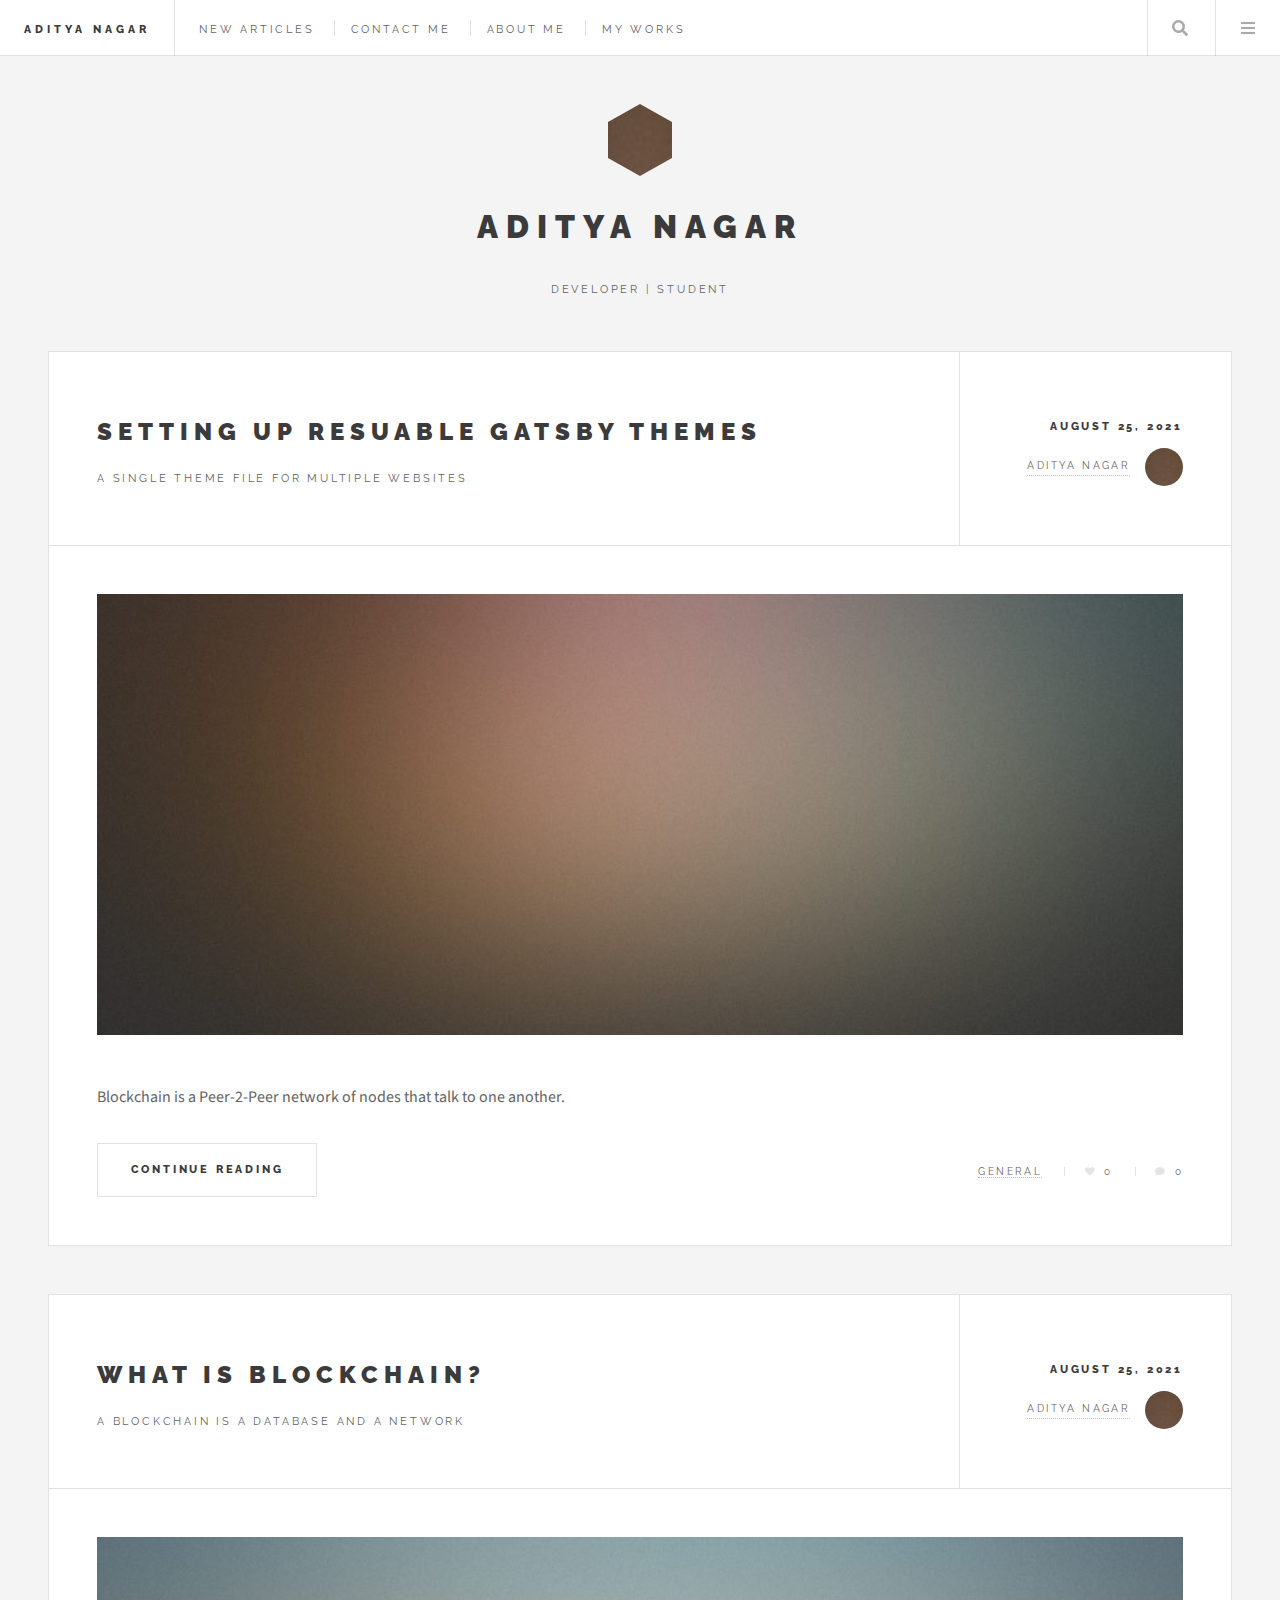
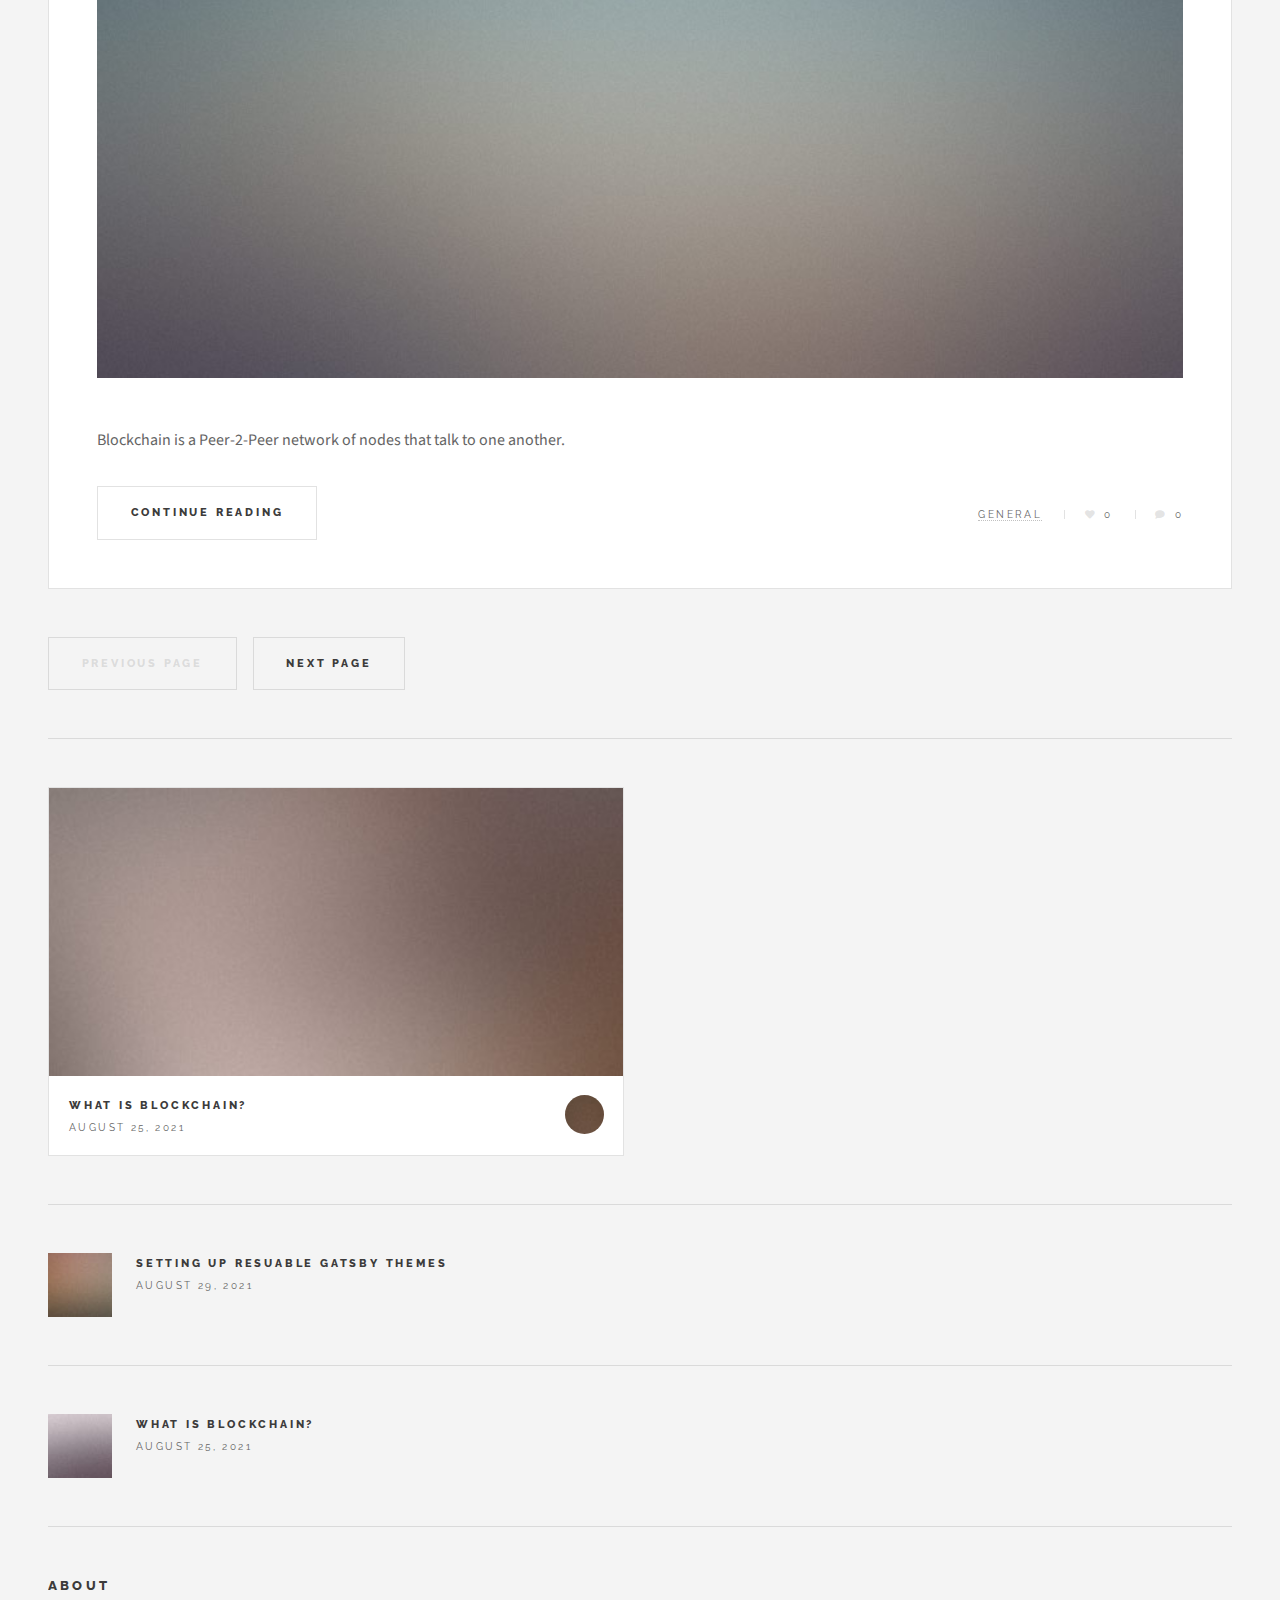
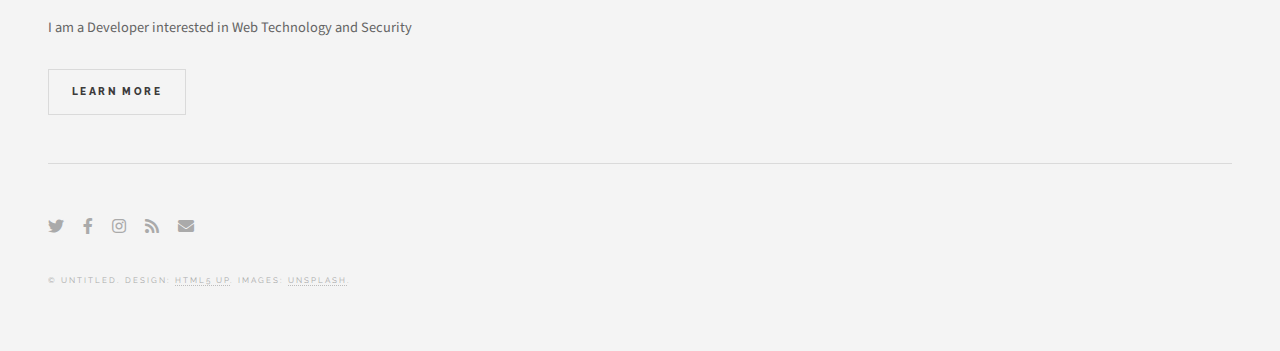
==== commit e1638b68: "New post testing" ====
--- a/index.html
+++ b/index.html
@@ -5,6 +5,7 @@
 		<title>Aditya Nagar</title>
 		<meta charset="utf-8" />
 		<meta name="viewport" content="width=device-width, initial-scale=1, user-scalable=no" />
+		<link rel="icon" href="assets/logo_file.png"/>
 		<link rel="stylesheet" href="assets/css/main.css" />
 	</head>
 	<body class="is-preload">
@@ -53,6 +54,17 @@
 								<ul class="links">
 									<li>
 										<a href="#">
+											<h3>Setting up Resuable Gatsby Themes</h3>
+											<p>A single Theme file for multiple websites</p>
+										</a>
+									</li>
+									
+								</ul>
+							</section>
+							<section>
+								<ul class="links">
+									<li>
+										<a href="#">
 											<h3>What is Blockchain?</h3>
 											<p>A Blockchain is a DATABASE and a NETWORK</p>
 										</a>
@@ -74,22 +86,49 @@
 					<div id="main">
 
 						<!-- Post -->
+						<article class="post">
+							<header>
+								<div class="title">
+									<h2><a href="blogs/gatsby-themes.html">Setting up Resuable Gatsby Themes</a></h2>
+									<p>A single Theme file for multiple websites</p>
+								</div>
+								<div class="meta">
+									<time class="published" datetime="2021-08-25">August 25, 2021</time>
+									<a href="#" class="author"><span class="name">Aditya Nagar</span><img src="images/avatar.jpg" alt="" /></a>
+								</div>
+							</header>
+							<a href="blogs/gatsby-themes.html" class="image featured"><img src="images/pic03.jpg" alt="" /></a>
+							<p>Blockchain is a Peer-2-Peer network of nodes that talk to one another.</p>
+							<footer>
+								<ul class="actions">
+									<li><a href="blogs/gatsby-themes.html" class="button large">Continue Reading</a></li>
+								</ul>
+								<ul class="stats">
+									<li><a href="#">General</a></li>
+									<li><a href="#" class="icon solid fa-heart">0</a></li>
+									<li><a href="#" class="icon solid fa-comment">0</a></li>
+								</ul>
+							</footer>
+						</article>
+
+
+						<!-- Post -->
 							<article class="post">
 								<header>
 									<div class="title">
-										<h2><a href="single.html">What is Blockchain?</a></h2>
+										<h2><a href="blogs/what_is_blockchain.html">What is Blockchain?</a></h2>
 										<p>A Blockchain is a DATABASE and a NETWORK</p>
 									</div>
 									<div class="meta">
-										<time class="published" datetime="2015-11-01">August 25, 2021</time>
+										<time class="published" datetime="2021-08-25">August 25, 2021</time>
 										<a href="#" class="author"><span class="name">Aditya Nagar</span><img src="images/avatar.jpg" alt="" /></a>
 									</div>
 								</header>
-								<a href="single.html" class="image featured"><img src="images/pic01.jpg" alt="" /></a>
+								<a href="blogs/what_is_blockchain.html" class="image featured"><img src="images/pic01.jpg" alt="" /></a>
 								<p>Blockchain is a Peer-2-Peer network of nodes that talk to one another.</p>
 								<footer>
 									<ul class="actions">
-										<li><a href="single.html" class="button large">Continue Reading</a></li>
+										<li><a href="blogs/what_is_blockchain.html" class="button large">Continue Reading</a></li>
 									</ul>
 									<ul class="stats">
 										<li><a href="#">General</a></li>
@@ -100,6 +139,9 @@
 							</article>
 
 						<!-- Post -->
+
+
+
 						<!--
 while (!deck.isInOrder()) {
   print 'Iteration ' + i;
@@ -107,281 +149,6 @@
   i++;
 }
 
-print 'It took ' + i + ' iterations to sort the deck.';</code></pre>
-								</section>
-
-								<section>
-									<h3>Lists</h3>
-									<div class="row">
-										<div class="col-6 col-12-medium">
-											<h4>Unordered</h4>
-											<ul>
-												<li>Dolor pulvinar etiam.</li>
-												<li>Sagittis adipiscing.</li>
-												<li>Felis enim feugiat.</li>
-											</ul>
-											<h4>Alternate</h4>
-											<ul class="alt">
-												<li>Dolor pulvinar etiam.</li>
-												<li>Sagittis adipiscing.</li>
-												<li>Felis enim feugiat.</li>
-											</ul>
-										</div>
-										<div class="col-6 col-12-medium">
-											<h4>Ordered</h4>
-											<ol>
-												<li>Dolor pulvinar etiam.</li>
-												<li>Etiam vel felis viverra.</li>
-												<li>Felis enim feugiat.</li>
-												<li>Dolor pulvinar etiam.</li>
-												<li>Etiam vel felis lorem.</li>
-												<li>Felis enim et feugiat.</li>
-											</ol>
-											<h4>Icons</h4>
-											<ul class="icons">
-												<li><a href="#" class="icon brands fa-twitter"><span class="label">Twitter</span></a></li>
-												<li><a href="#" class="icon brands fa-facebook-f"><span class="label">Facebook</span></a></li>
-												<li><a href="#" class="icon brands fa-instagram"><span class="label">Instagram</span></a></li>
-												<li><a href="#" class="icon brands fa-github"><span class="label">Github</span></a></li>
-											</ul>
-										</div>
-									</div>
-									<h3>Actions</h3>
-									<div class="row">
-										<div class="col-6 col-12-medium">
-											<ul class="actions">
-												<li><a href="#" class="button">Default</a></li>
-												<li><a href="#" class="button">Default</a></li>
-												<li><a href="#" class="button">Default</a></li>
-											</ul>
-											<ul class="actions small">
-												<li><a href="#" class="button small">Small</a></li>
-												<li><a href="#" class="button small">Small</a></li>
-												<li><a href="#" class="button small">Small</a></li>
-											</ul>
-											<ul class="actions stacked">
-												<li><a href="#" class="button">Default</a></li>
-												<li><a href="#" class="button">Default</a></li>
-												<li><a href="#" class="button">Default</a></li>
-											</ul>
-											<ul class="actions stacked">
-												<li><a href="#" class="button small">Small</a></li>
-												<li><a href="#" class="button small">Small</a></li>
-												<li><a href="#" class="button small">Small</a></li>
-											</ul>
-										</div>
-										<div class="col-6 col-12-medium">
-											<ul class="actions stacked">
-												<li><a href="#" class="button fit">Default</a></li>
-												<li><a href="#" class="button fit">Default</a></li>
-											</ul>
-											<ul class="actions stacked">
-												<li><a href="#" class="button small fit">Small</a></li>
-												<li><a href="#" class="button small fit">Small</a></li>
-											</ul>
-										</div>
-									</div>
-								</section>
-
-								<section>
-									<h3>Table</h3>
-									<h4>Default</h4>
-									<div class="table-wrapper">
-										<table>
-											<thead>
-												<tr>
-													<th>Name</th>
-													<th>Description</th>
-													<th>Price</th>
-												</tr>
-											</thead>
-											<tbody>
-												<tr>
-													<td>Item One</td>
-													<td>Ante turpis integer aliquet porttitor.</td>
-													<td>29.99</td>
-												</tr>
-												<tr>
-													<td>Item Two</td>
-													<td>Vis ac commodo adipiscing arcu aliquet.</td>
-													<td>19.99</td>
-												</tr>
-												<tr>
-													<td>Item Three</td>
-													<td> Morbi faucibus arcu accumsan lorem.</td>
-													<td>29.99</td>
-												</tr>
-												<tr>
-													<td>Item Four</td>
-													<td>Vitae integer tempus condimentum.</td>
-													<td>19.99</td>
-												</tr>
-												<tr>
-													<td>Item Five</td>
-													<td>Ante turpis integer aliquet porttitor.</td>
-													<td>29.99</td>
-												</tr>
-											</tbody>
-											<tfoot>
-												<tr>
-													<td colspan="2"></td>
-													<td>100.00</td>
-												</tr>
-											</tfoot>
-										</table>
-									</div>
-
-									<h4>Alternate</h4>
-									<div class="table-wrapper">
-										<table class="alt">
-											<thead>
-												<tr>
-													<th>Name</th>
-													<th>Description</th>
-													<th>Price</th>
-												</tr>
-											</thead>
-											<tbody>
-												<tr>
-													<td>Item One</td>
-													<td>Ante turpis integer aliquet porttitor.</td>
-													<td>29.99</td>
-												</tr>
-												<tr>
-													<td>Item Two</td>
-													<td>Vis ac commodo adipiscing arcu aliquet.</td>
-													<td>19.99</td>
-												</tr>
-												<tr>
-													<td>Item Three</td>
-													<td> Morbi faucibus arcu accumsan lorem.</td>
-													<td>29.99</td>
-												</tr>
-												<tr>
-													<td>Item Four</td>
-													<td>Vitae integer tempus condimentum.</td>
-													<td>19.99</td>
-												</tr>
-												<tr>
-													<td>Item Five</td>
-													<td>Ante turpis integer aliquet porttitor.</td>
-													<td>29.99</td>
-												</tr>
-											</tbody>
-											<tfoot>
-												<tr>
-													<td colspan="2"></td>
-													<td>100.00</td>
-												</tr>
-											</tfoot>
-										</table>
-									</div>
-								</section>
-
-								<section>
-									<h3>Buttons</h3>
-									<ul class="actions">
-										<li><a href="#" class="button large">Large</a></li>
-										<li><a href="#" class="button">Default</a></li>
-										<li><a href="#" class="button small">Small</a></li>
-									</ul>
-									<ul class="actions fit">
-										<li><a href="#" class="button fit">Fit</a></li>
-										<li><a href="#" class="button fit">Fit</a></li>
-										<li><a href="#" class="button fit">Fit</a></li>
-									</ul>
-									<ul class="actions fit small">
-										<li><a href="#" class="button fit small">Fit + Small</a></li>
-										<li><a href="#" class="button fit small">Fit + Small</a></li>
-										<li><a href="#" class="button fit small">Fit + Small</a></li>
-									</ul>
-									<ul class="actions">
-										<li><a href="#" class="button icon solid fa-download">Icon</a></li>
-										<li><a href="#" class="button icon solid fa-upload">Icon</a></li>
-										<li><a href="#" class="button icon solid fa-save">Icon</a></li>
-									</ul>
-									<ul class="actions">
-										<li><span class="button disabled">Disabled</span></li>
-										<li><span class="button disabled icon solid fa-download">Disabled</span></li>
-									</ul>
-								</section>
-
-								<section>
-									<h3>Form</h3>
-									<form method="post" action="#">
-										<div class="row gtr-uniform">
-											<div class="col-6 col-12-xsmall">
-												<input type="text" name="demo-name" id="demo-name" value="" placeholder="Name" />
-											</div>
-											<div class="col-6 col-12-xsmall">
-												<input type="email" name="demo-email" id="demo-email" value="" placeholder="Email" />
-											</div>
-											<div class="col-12">
-												<select name="demo-category" id="demo-category">
-													<option value="">- Category -</option>
-													<option value="1">Manufacturing</option>
-													<option value="1">Shipping</option>
-													<option value="1">Administration</option>
-													<option value="1">Human Resources</option>
-												</select>
-											</div>
-											<div class="col-4 col-12-small">
-												<input type="radio" id="demo-priority-low" name="demo-priority" checked>
-												<label for="demo-priority-low">Low</label>
-											</div>
-											<div class="col-4 col-12-small">
-												<input type="radio" id="demo-priority-normal" name="demo-priority">
-												<label for="demo-priority-normal">Normal</label>
-											</div>
-											<div class="col-4 col-12-small">
-												<input type="radio" id="demo-priority-high" name="demo-priority">
-												<label for="demo-priority-high">High</label>
-											</div>
-											<div class="col-6 col-12-small">
-												<input type="checkbox" id="demo-copy" name="demo-copy">
-												<label for="demo-copy">Email me a copy</label>
-											</div>
-											<div class="col-6 col-12-small">
-												<input type="checkbox" id="demo-human" name="demo-human" checked>
-												<label for="demo-human">Not a robot</label>
-											</div>
-											<div class="col-12">
-												<textarea name="demo-message" id="demo-message" placeholder="Enter your message" rows="6"></textarea>
-											</div>
-											<div class="col-12">
-												<ul class="actions">
-													<li><input type="submit" value="Send Message" /></li>
-													<li><input type="reset" value="Reset" /></li>
-												</ul>
-											</div>
-										</div>
-									</form>
-								</section>
-
-								<section>
-									<h3>Image</h3>
-									<h4>Fit</h4>
-									<div class="box alt">
-										<div class="row gtr-uniform">
-											<div class="col-12"><span class="image fit"><img src="images/pic02.jpg" alt="" /></span></div>
-											<div class="col-4"><span class="image fit"><img src="images/pic04.jpg" alt="" /></span></div>
-											<div class="col-4"><span class="image fit"><img src="images/pic05.jpg" alt="" /></span></div>
-											<div class="col-4"><span class="image fit"><img src="images/pic06.jpg" alt="" /></span></div>
-											<div class="col-4"><span class="image fit"><img src="images/pic06.jpg" alt="" /></span></div>
-											<div class="col-4"><span class="image fit"><img src="images/pic04.jpg" alt="" /></span></div>
-											<div class="col-4"><span class="image fit"><img src="images/pic05.jpg" alt="" /></span></div>
-											<div class="col-4"><span class="image fit"><img src="images/pic05.jpg" alt="" /></span></div>
-											<div class="col-4"><span class="image fit"><img src="images/pic06.jpg" alt="" /></span></div>
-											<div class="col-4"><span class="image fit"><img src="images/pic04.jpg" alt="" /></span></div>
-										</div>
-									</div>
-									<h4>Left &amp; Right</h4>
-									<p><span class="image left"><img src="images/pic07.jpg" alt="" /></span>Fringilla nisl. Donec accumsan interdum nisi, quis tincidunt felis sagittis eget. tempus euismod. Vestibulum ante ipsum primis in faucibus vestibulum. Blandit adipiscing eu felis iaculis volutpat ac adipiscing accumsan eu faucibus. Integer ac pellentesque praesent tincidunt felis sagittis eget. tempus euismod. Vestibulum ante ipsum primis in faucibus vestibulum. Blandit adipiscing eu felis iaculis volutpat ac adipiscing accumsan eu faucibus. Integer ac pellentesque praesent. Donec accumsan interdum nisi, quis tincidunt felis sagittis eget. tempus euismod. Vestibulum ante ipsum primis in faucibus vestibulum. Blandit adipiscing eu felis iaculis volutpat ac adipiscing accumsan eu faucibus. Integer ac pellentesque praesent tincidunt felis sagittis eget. tempus euismod. Vestibulum ante ipsum primis in faucibus vestibulum. Blandit adipiscing eu felis iaculis volutpat ac adipiscing accumsan eu faucibus. Integer ac pellentesque praesent. Blandit adipiscing eu felis iaculis volutpat ac adipiscing accumsan eu faucibus. Integer ac pellentesque praesent tincidunt felis sagittis eget. tempus euismod. Vestibulum ante ipsum primis in faucibus vestibulum. Blandit adipiscing eu felis iaculis volutpat ac adipiscing accumsan eu faucibus. Integer ac pellentesque praesent.</p>
-									<p><span class="image right"><img src="images/pic04.jpg" alt="" /></span>Fringilla nisl. Donec accumsan interdum nisi, quis tincidunt felis sagittis eget. tempus euismod. Vestibulum ante ipsum primis in faucibus vestibulum. Blandit adipiscing eu felis iaculis volutpat ac adipiscing accumsan eu faucibus. Integer ac pellentesque praesent tincidunt felis sagittis eget. tempus euismod. Vestibulum ante ipsum primis in faucibus vestibulum. Blandit adipiscing eu felis iaculis volutpat ac adipiscing accumsan eu faucibus. Integer ac pellentesque praesent. Donec accumsan interdum nisi, quis tincidunt felis sagittis eget. tempus euismod. Vestibulum ante ipsum primis in faucibus vestibulum. Blandit adipiscing eu felis iaculis volutpat ac adipiscing accumsan eu faucibus. Integer ac pellentesque praesent tincidunt felis sagittis eget. tempus euismod. Vestibulum ante ipsum primis in faucibus vestibulum. Blandit adipiscing eu felis iaculis volutpat ac adipiscing accumsan eu faucibus. Integer ac pellentesque praesent. Blandit adipiscing eu felis iaculis volutpat ac adipiscing accumsan eu faucibus. Integer ac pellentesque praesent tincidunt felis sagittis eget. tempus euismod. Vestibulum ante ipsum primis in faucibus vestibulum. Blandit adipiscing eu felis iaculis volutpat ac adipiscing accumsan eu faucibus. Integer ac pellentesque praesent.</p>
-								</section>
-
-							</article>
-						-->
 
 						<!-- Pagination -->
 							<ul class="actions pagination">
@@ -410,11 +177,11 @@
 									<!-- Mini Post -->
 										<article class="mini-post">
 											<header>
-												<h3><a href="single.html">What is Blockchain?</a></h3>
+												<h3><a href="blogs/what_is_blockchain.html">What is Blockchain?</a></h3>
 												<time class="published" datetime="2015-10-20">August 25, 2021</time>
 												<a href="#" class="author"><img src="images/avatar.jpg" alt="" /></a>
 											</header>
-											<a href="single.html" class="image"><img src="images/pic04.jpg" alt="" /></a>
+											<a href="blogs/what_is_blockchain.html" class="image"><img src="images/pic04.jpg" alt="" /></a>
 										</article>
 
 									
@@ -422,15 +189,31 @@
 							</section>
 
 						<!-- Posts List -->
+						<section>
+							<ul class="posts">
+								<li>
+									<article>
+										<header>
+											<h3><a href="blogs/gatsby-themes.html">Setting up Resuable Gatsby Themes </a></h3>
+											<time class="published" datetime="2015-10-20">August 29, 2021</time>
+										</header>
+										<a href="blogs/gatsby-themes.html" class="image"><img src="images/pic09.jpg" alt="" /></a>
+									</article>
+								</li>
+								
+							</ul>
+						</section>
+
+
 							<section>
 								<ul class="posts">
 									<li>
 										<article>
 											<header>
-												<h3><a href="single.html">What is Blockchain? </a></h3>
+												<h3><a href="blogs/what_is_blockchain.html">What is Blockchain? </a></h3>
 												<time class="published" datetime="2015-10-20">August 25, 2021</time>
 											</header>
-											<a href="single.html" class="image"><img src="images/pic08.jpg" alt="" /></a>
+											<a href="blogs/what_is_blockchain.html" class="image"><img src="images/pic08.jpg" alt="" /></a>
 										</article>
 									</li>
 									
--- a/assets/css/main.css
+++ b/assets/css/main.css
@@ -36,6 +36,20 @@
 ol, ul {
 	list-style: none;
 }
+
+.highlight{
+	background: #d3d3d3;
+	
+}
+
+.code-container{
+	background: #d3d3d3;
+	width: fit-content;
+	padding: 3%;
+	border: 1px #000 solid;
+	border-radius: 25px;
+}
+
 
 blockquote, q {
 	quotes: none;
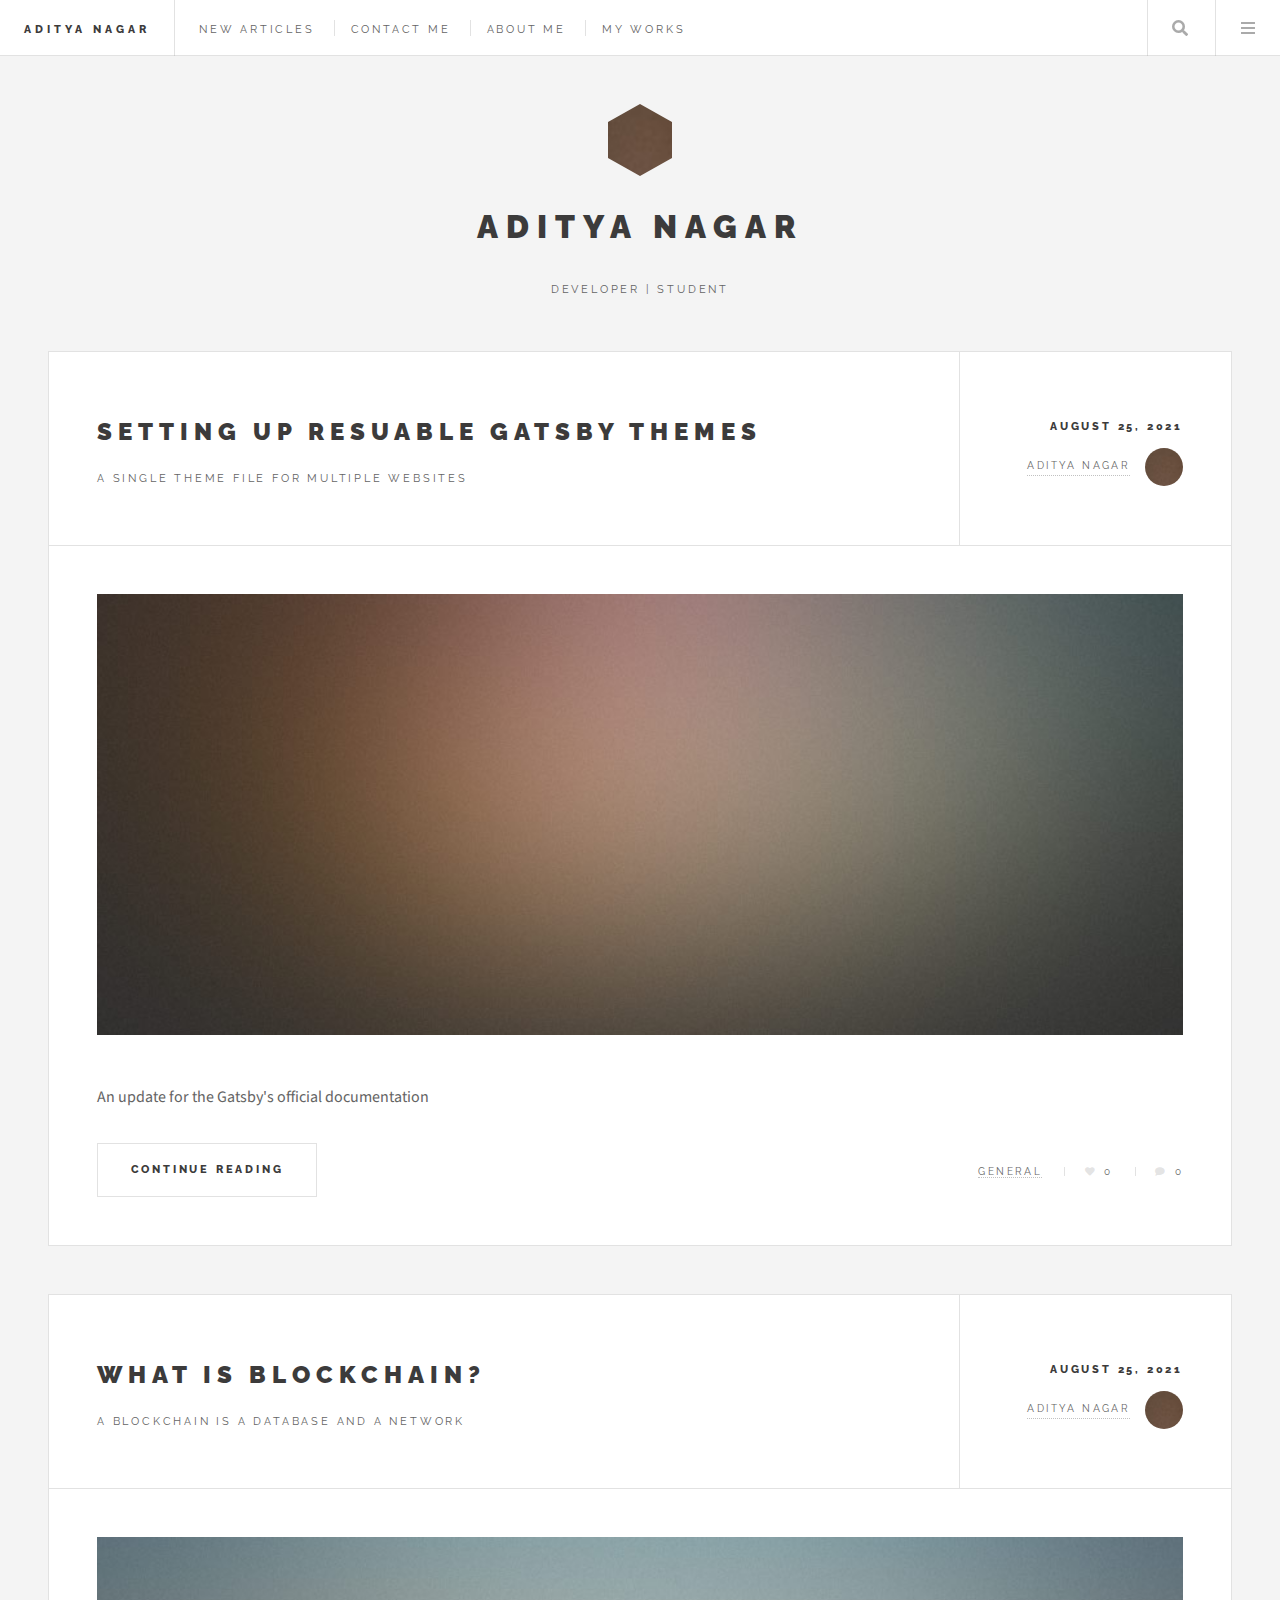
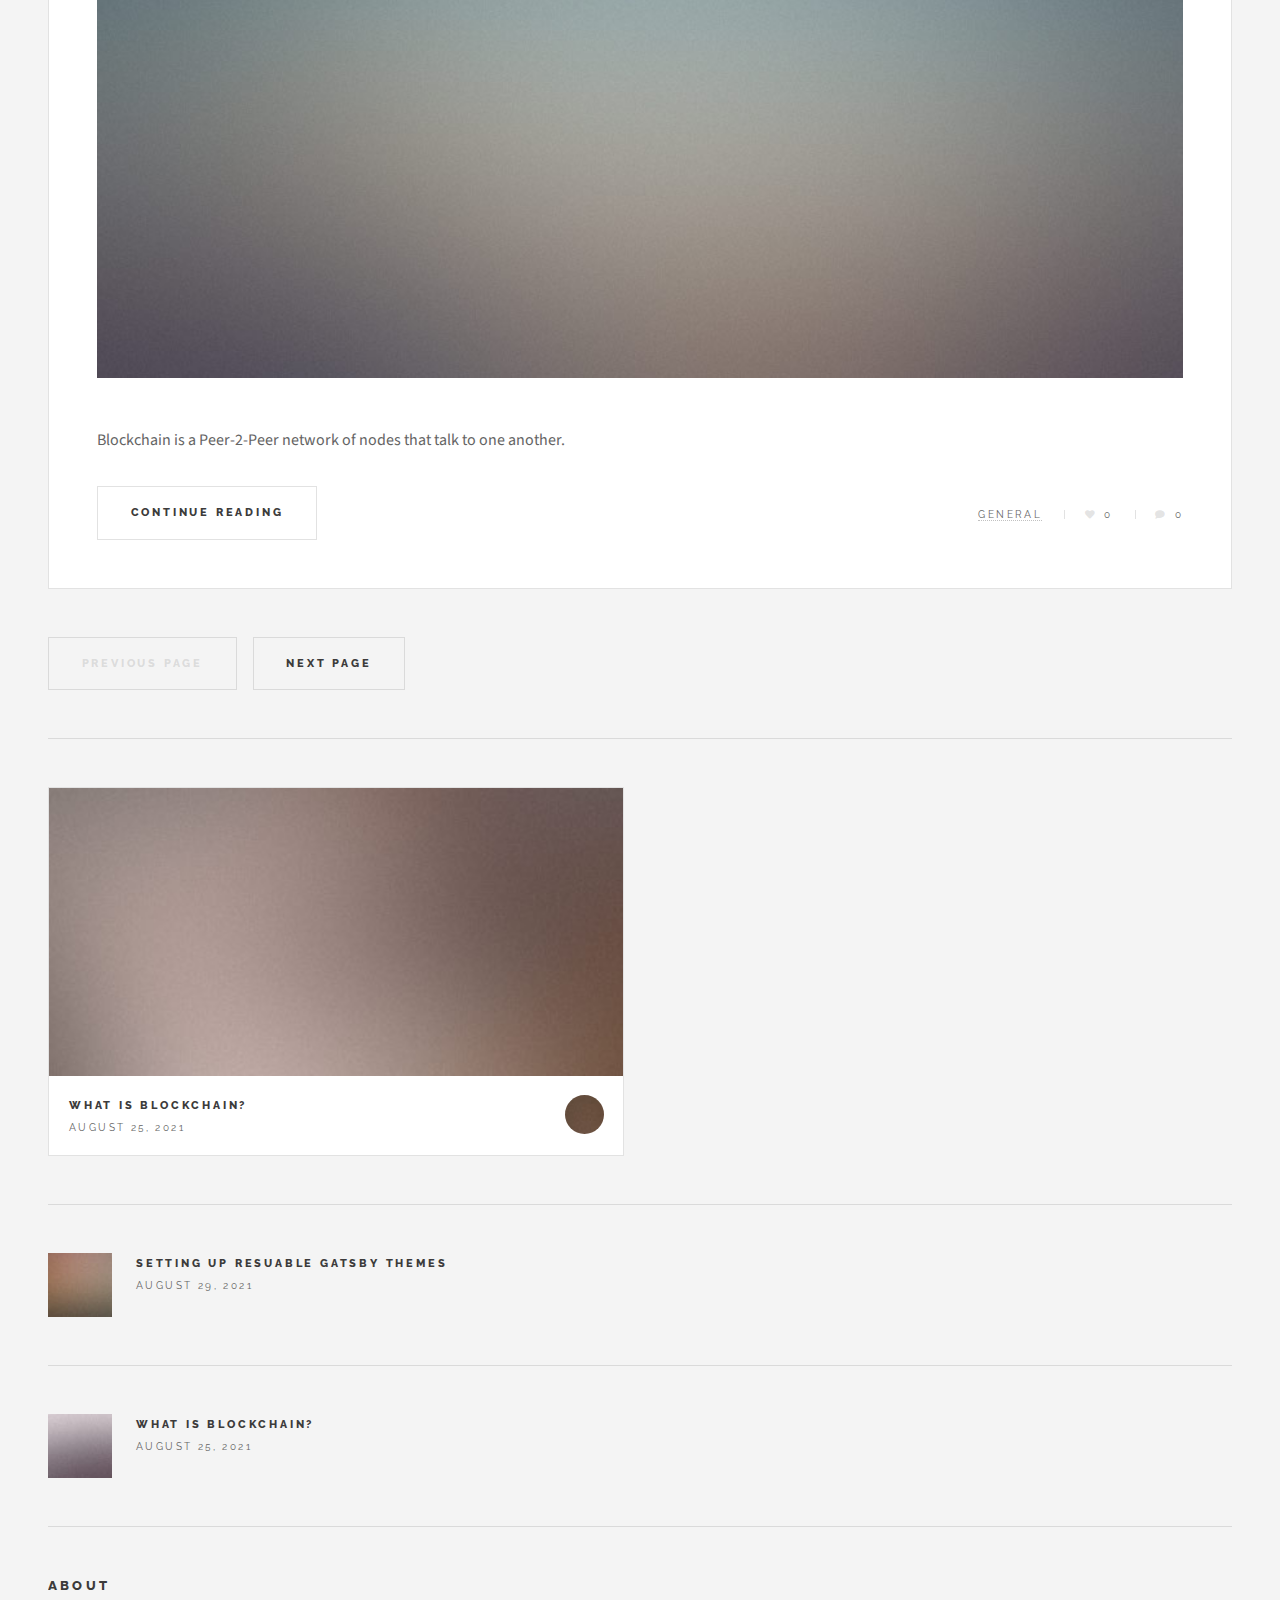
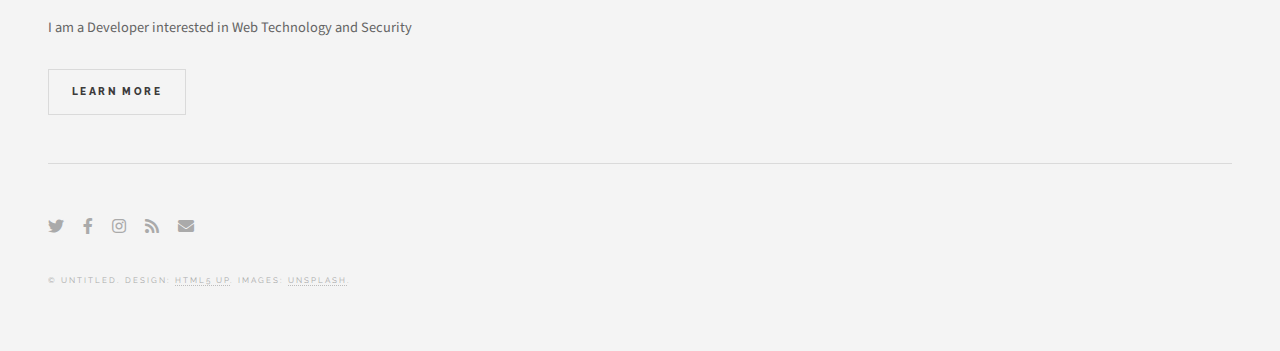
==== commit a29e2bb6: "Minor change" ====
--- a/index.html
+++ b/index.html
@@ -98,7 +98,7 @@
 								</div>
 							</header>
 							<a href="blogs/gatsby-themes.html" class="image featured"><img src="images/pic03.jpg" alt="" /></a>
-							<p>Blockchain is a Peer-2-Peer network of nodes that talk to one another.</p>
+							<p>An update for the Gatsby's official documentation</p>
 							<footer>
 								<ul class="actions">
 									<li><a href="blogs/gatsby-themes.html" class="button large">Continue Reading</a></li>
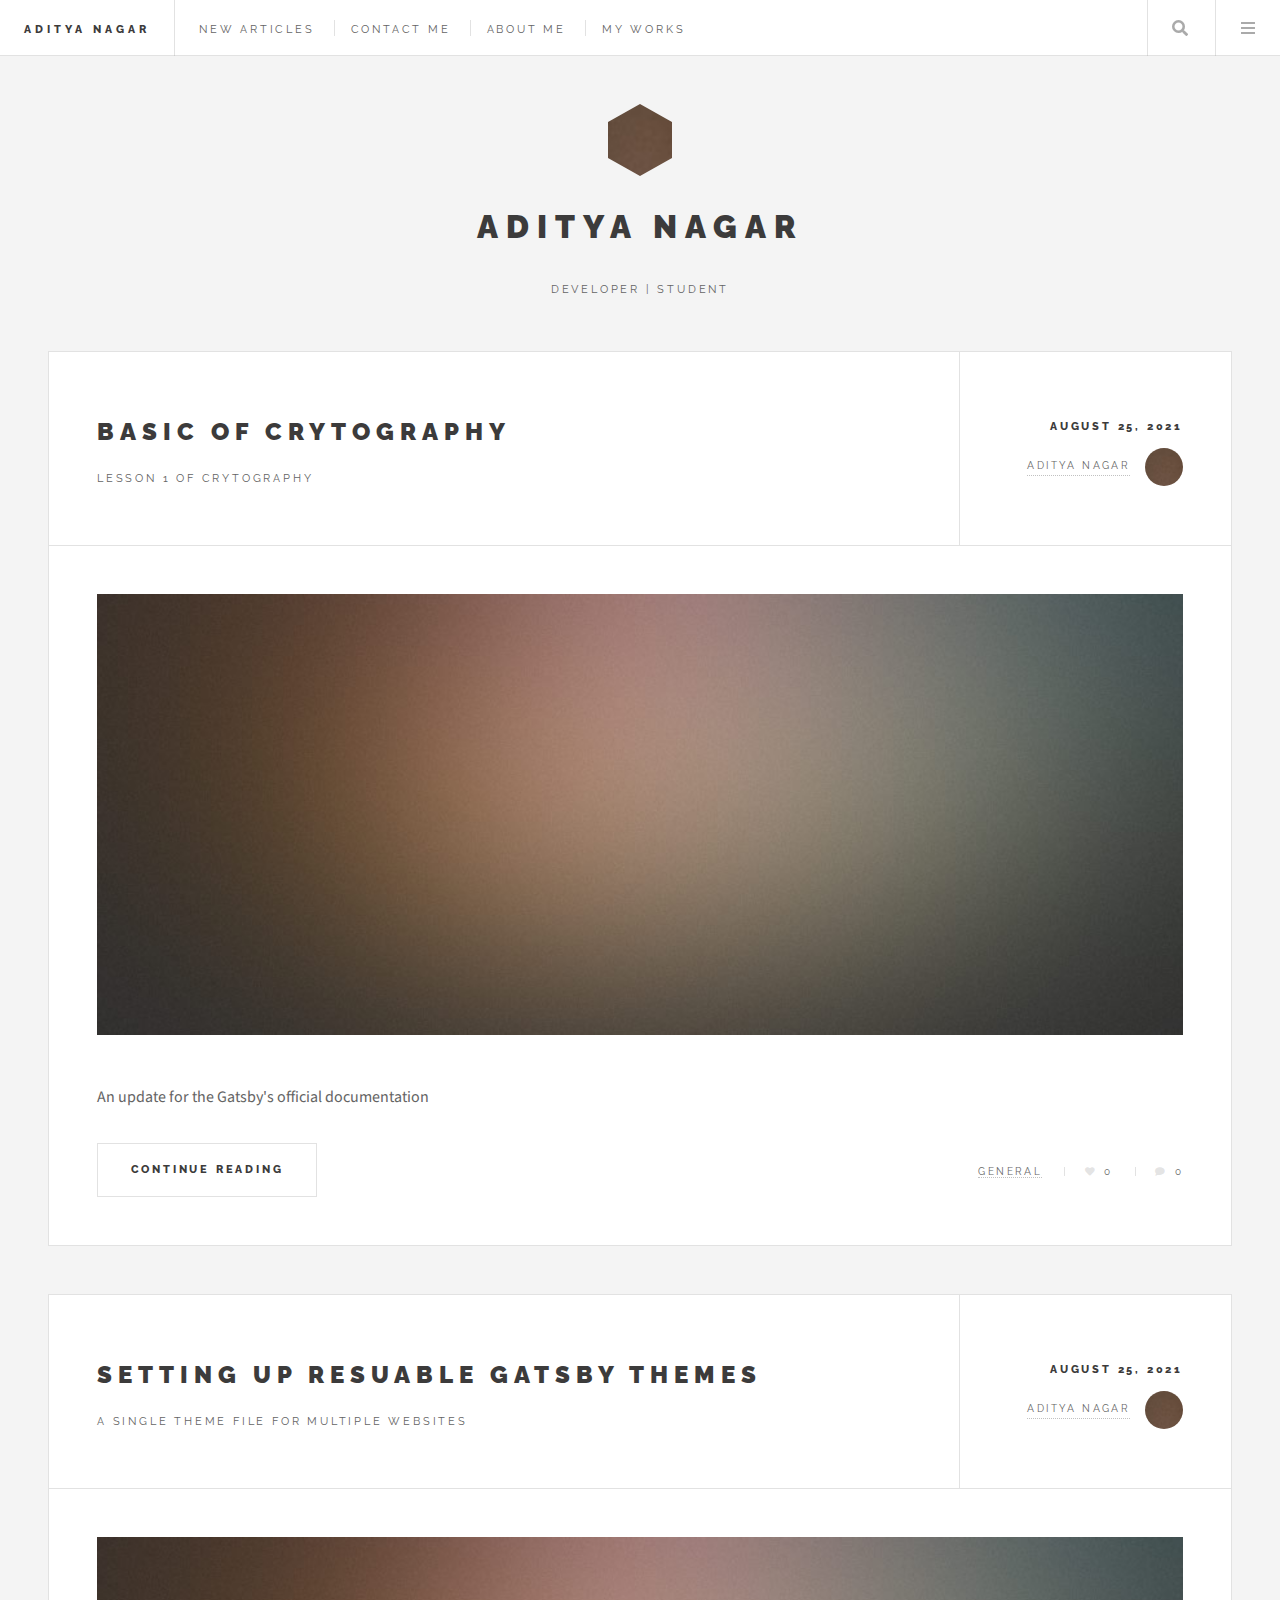
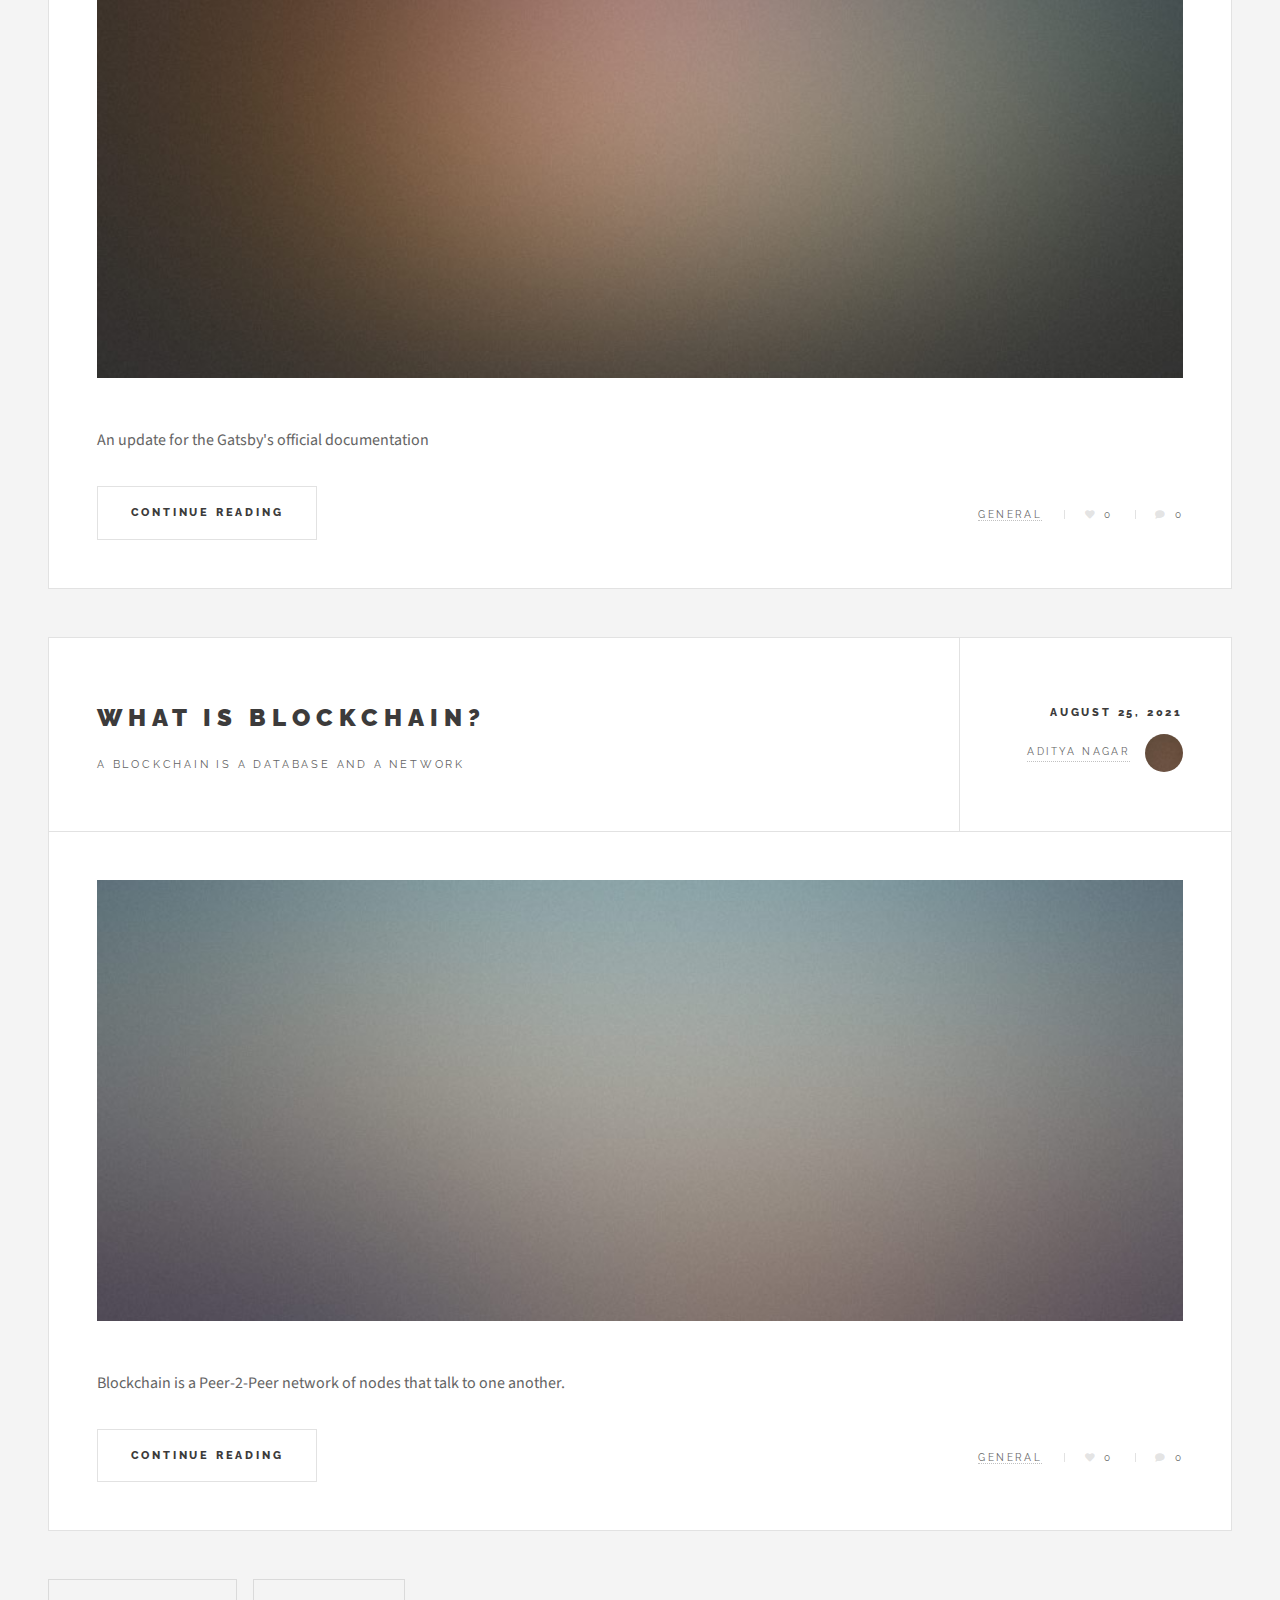
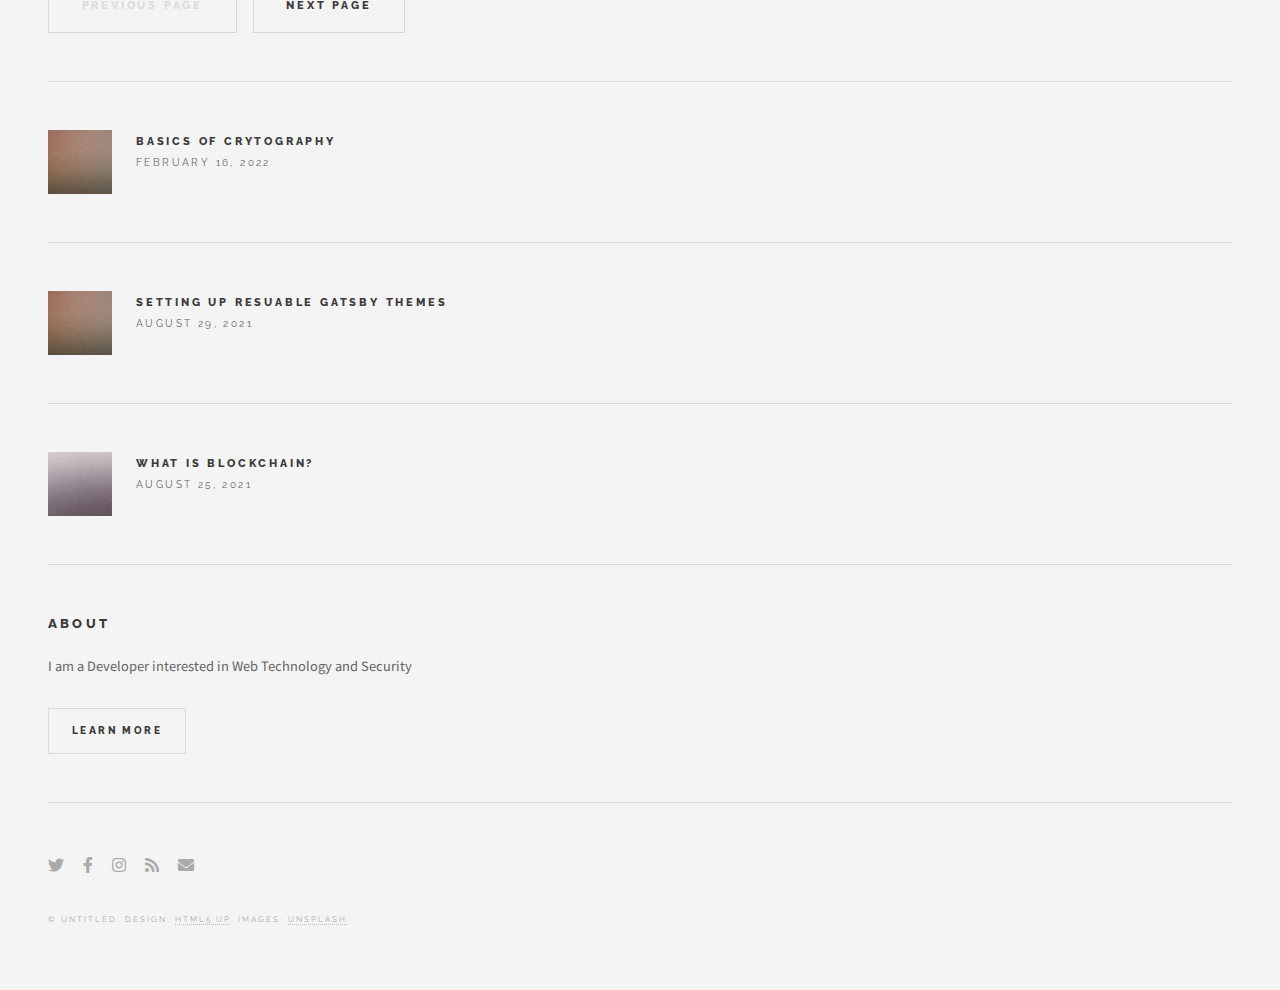
==== commit 4e750d12: "Basics of Crytography added and writing started" ====
--- a/index.html
+++ b/index.html
@@ -50,6 +50,17 @@
 							</section>
 
 						<!-- Links -->
+						<section>
+							<ul class="links">
+								<li>
+									<a href="#">
+										<h3>Basics of Crytography!</h3>
+										<p>Lesson 1 of Crytography</p>
+									</a>
+								</li>
+								
+							</ul>
+						</section>
 							<section>
 								<ul class="links">
 									<li>
@@ -84,6 +95,31 @@
 
 				<!-- Main -->
 					<div id="main">
+						<!-- Post -->
+						<article class="post">
+							<header>
+								<div class="title">
+									<h2><a href="blogs/basics_of_cryptography.html">Basic Of Crytography</a></h2>
+									<p>Lesson 1 of Crytography</p>
+								</div>
+								<div class="meta">
+									<time class="published" datetime="2021-08-25">August 25, 2021</time>
+									<a href="#" class="author"><span class="name">Aditya Nagar</span><img src="images/avatar.jpg" alt="" /></a>
+								</div>
+							</header>
+							<a href="blogs/gatsby-themes.html" class="image featured"><img src="images/pic03.jpg" alt="" /></a>
+							<p>An update for the Gatsby's official documentation</p>
+							<footer>
+								<ul class="actions">
+									<li><a href="blogs/gatsby-themes.html" class="button large">Continue Reading</a></li>
+								</ul>
+								<ul class="stats">
+									<li><a href="#">General</a></li>
+									<li><a href="#" class="icon solid fa-heart">0</a></li>
+									<li><a href="#" class="icon solid fa-comment">0</a></li>
+								</ul>
+							</footer>
+						</article>
 
 						<!-- Post -->
 						<article class="post">
@@ -171,24 +207,22 @@
 							</section>
 
 						<!-- Mini Posts -->
-							<section>
-								<div class="mini-posts">
-
-									<!-- Mini Post -->
-										<article class="mini-post">
-											<header>
-												<h3><a href="blogs/what_is_blockchain.html">What is Blockchain?</a></h3>
-												<time class="published" datetime="2015-10-20">August 25, 2021</time>
-												<a href="#" class="author"><img src="images/avatar.jpg" alt="" /></a>
-											</header>
-											<a href="blogs/what_is_blockchain.html" class="image"><img src="images/pic04.jpg" alt="" /></a>
-										</article>
-
-									
-								</div>
-							</section>
 
 						<!-- Posts List -->
+						<section>
+							<ul class="posts">
+								<li>
+									<article>
+										<header>
+											<h3><a href="blogs/gatsby-themes.html">Basics Of Crytography </a></h3>
+											<time class="published" datetime="2015-10-20">February 16, 2022</time>
+										</header>
+										<a href="blogs/gatsby-themes.html" class="image"><img src="images/pic09.jpg" alt="" /></a>
+									</article>
+								</li>
+								
+							</ul>
+						</section>
 						<section>
 							<ul class="posts">
 								<li>
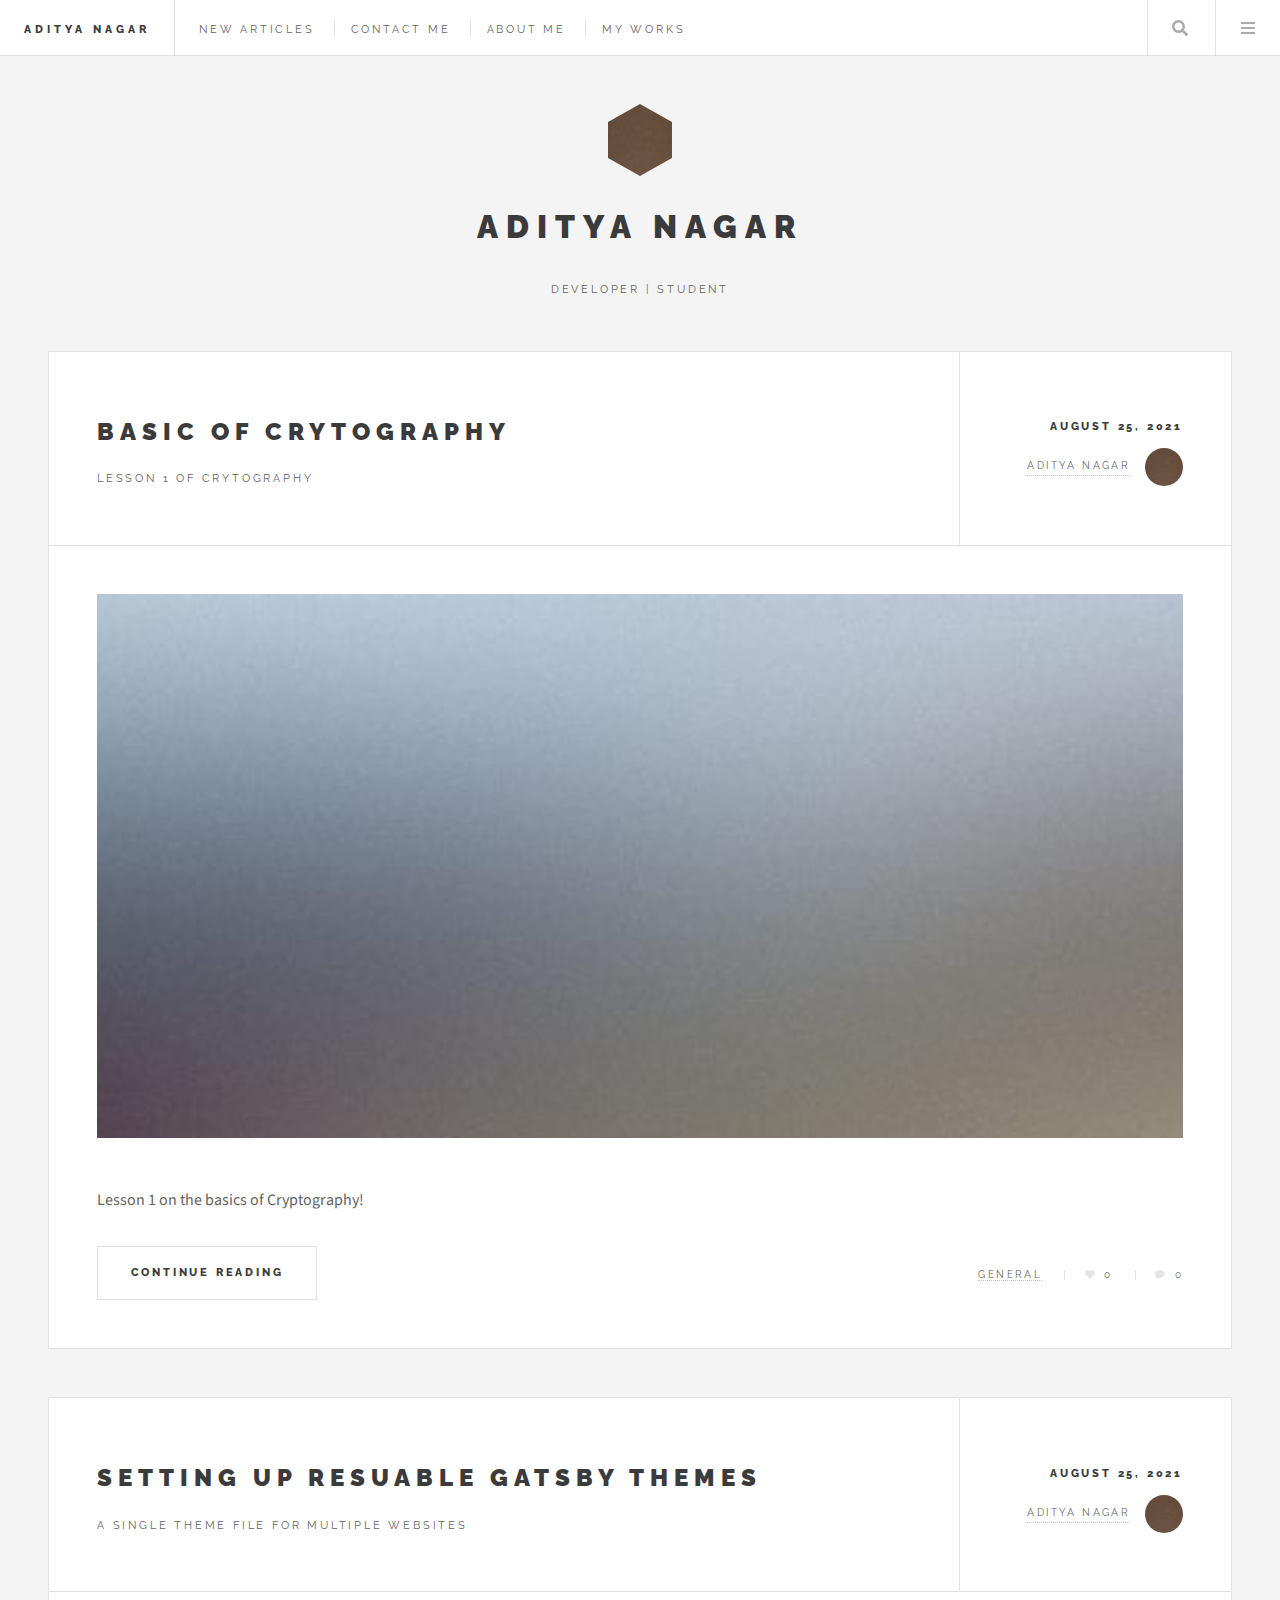
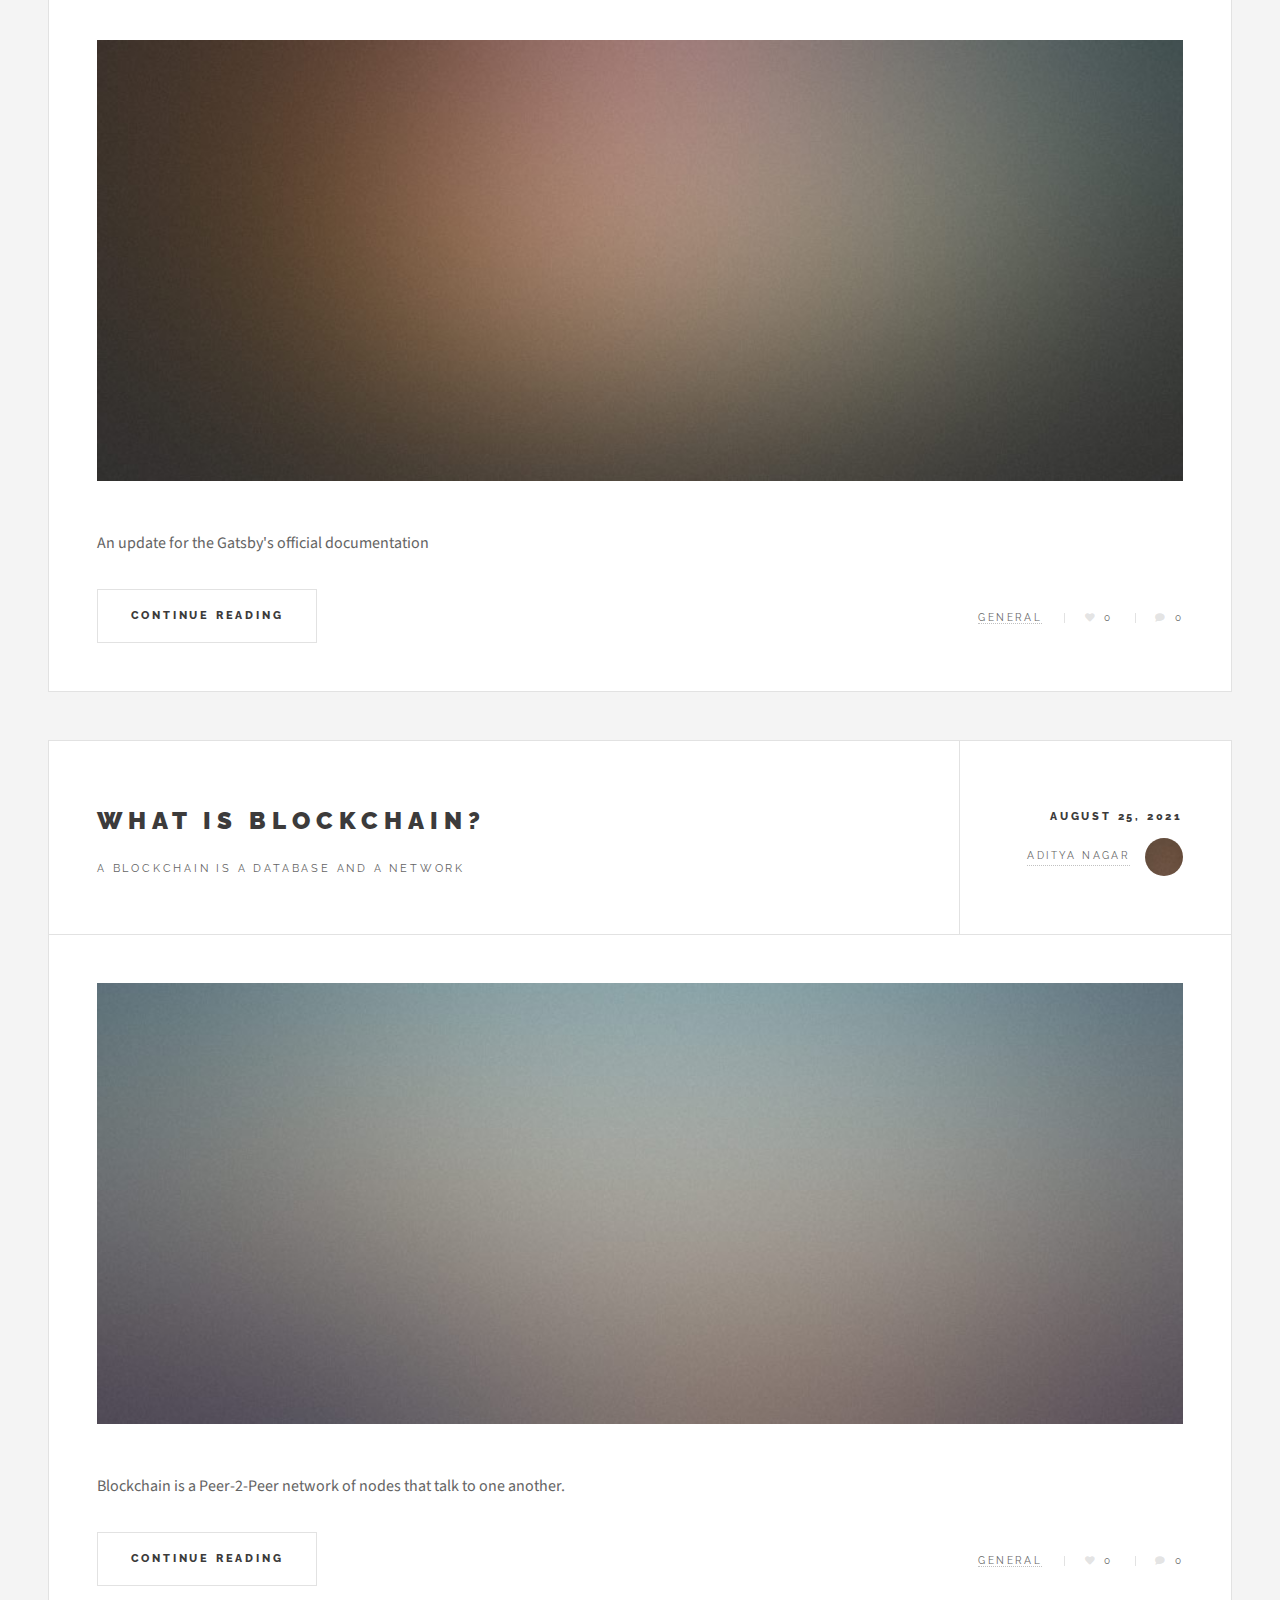
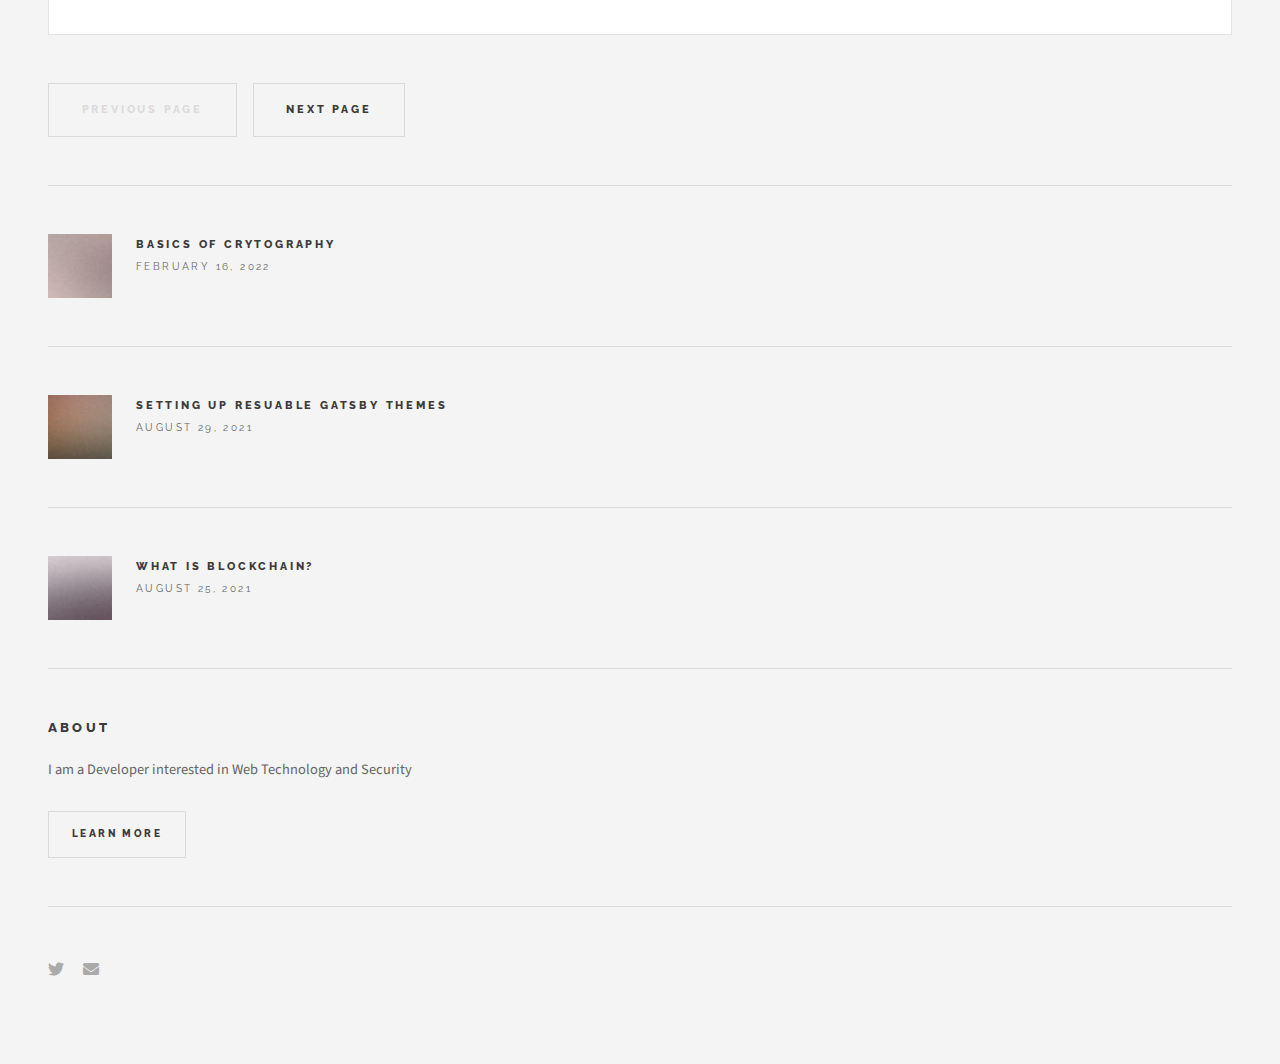
==== commit 440bea24: "Blog Complete" ====
--- a/index.html
+++ b/index.html
@@ -18,10 +18,10 @@
 						<h1><a href="index.html">Aditya Nagar</a></h1>
 						<nav class="links">
 							<ul>
-								<li><a href="#">New Articles</a></li>
-								<li><a href="#">Contact Me</a></li>
-								<li><a href="#">About Me</a></li>
-								<li><a href="#">My Works</a></li>
+								<li><a href="./blogs/basics_of_cryptography.html">New Articles</a></li>
+								<li><a href="https://www.linkedin.com/in/adityanagar10/">Contact Me</a></li>
+								<li><a href="https://www.linkedin.com/in/adityanagar10/">About Me</a></li>
+								<li><a href="https://adityanagar.vercel.app/">My Works</a></li>
 							</ul>
 						</nav>
 						<nav class="main">
@@ -107,11 +107,11 @@
 									<a href="#" class="author"><span class="name">Aditya Nagar</span><img src="images/avatar.jpg" alt="" /></a>
 								</div>
 							</header>
-							<a href="blogs/gatsby-themes.html" class="image featured"><img src="images/pic03.jpg" alt="" /></a>
-							<p>An update for the Gatsby's official documentation</p>
+							<a href="blogs/gatsby-themes.html" class="image featured"><img src="images/pic07.jpg" alt="" /></a>
+							<p>Lesson 1 on the basics of Cryptography!</p>
 							<footer>
 								<ul class="actions">
-									<li><a href="blogs/gatsby-themes.html" class="button large">Continue Reading</a></li>
+									<li><a href="blogs/basics_of_cryptography.html" class="button large">Continue Reading</a></li>
 								</ul>
 								<ul class="stats">
 									<li><a href="#">General</a></li>
@@ -214,10 +214,10 @@
 								<li>
 									<article>
 										<header>
-											<h3><a href="blogs/gatsby-themes.html">Basics Of Crytography </a></h3>
+											<h3><a href="blogs/basics_of_cryptography.html">Basics Of Crytography </a></h3>
 											<time class="published" datetime="2015-10-20">February 16, 2022</time>
 										</header>
-										<a href="blogs/gatsby-themes.html" class="image"><img src="images/pic09.jpg" alt="" /></a>
+										<a href="blogs/basics_of_cryptography.html" class="image"><img src="images/pic10.jpg" alt="" /></a>
 									</article>
 								</li>
 								
@@ -267,12 +267,8 @@
 							<section id="footer">
 								<ul class="icons">
 									<li><a href="#" class="icon brands fa-twitter"><span class="label">Twitter</span></a></li>
-									<li><a href="#" class="icon brands fa-facebook-f"><span class="label">Facebook</span></a></li>
-									<li><a href="#" class="icon brands fa-instagram"><span class="label">Instagram</span></a></li>
-									<li><a href="#" class="icon solid fa-rss"><span class="label">RSS</span></a></li>
 									<li><a href="#" class="icon solid fa-envelope"><span class="label">Email</span></a></li>
 								</ul>
-								<p class="copyright">&copy; Untitled. Design: <a href="http://html5up.net">HTML5 UP</a>. Images: <a href="http://unsplash.com">Unsplash</a>.</p>
 							</section>
 
 					</section>
--- a/assets/css/main.css
+++ b/assets/css/main.css
@@ -3622,4 +3622,12 @@
 				padding: 1.5em;
 			}
 
+		}
+
+		.imageStyle{
+			width: 35%;
+			margin-bottom: 5px;
+			border: #fff solid 1px;
+			border-radius: 15px;
+			box-shadow: 5px 5px #888888;
 		}